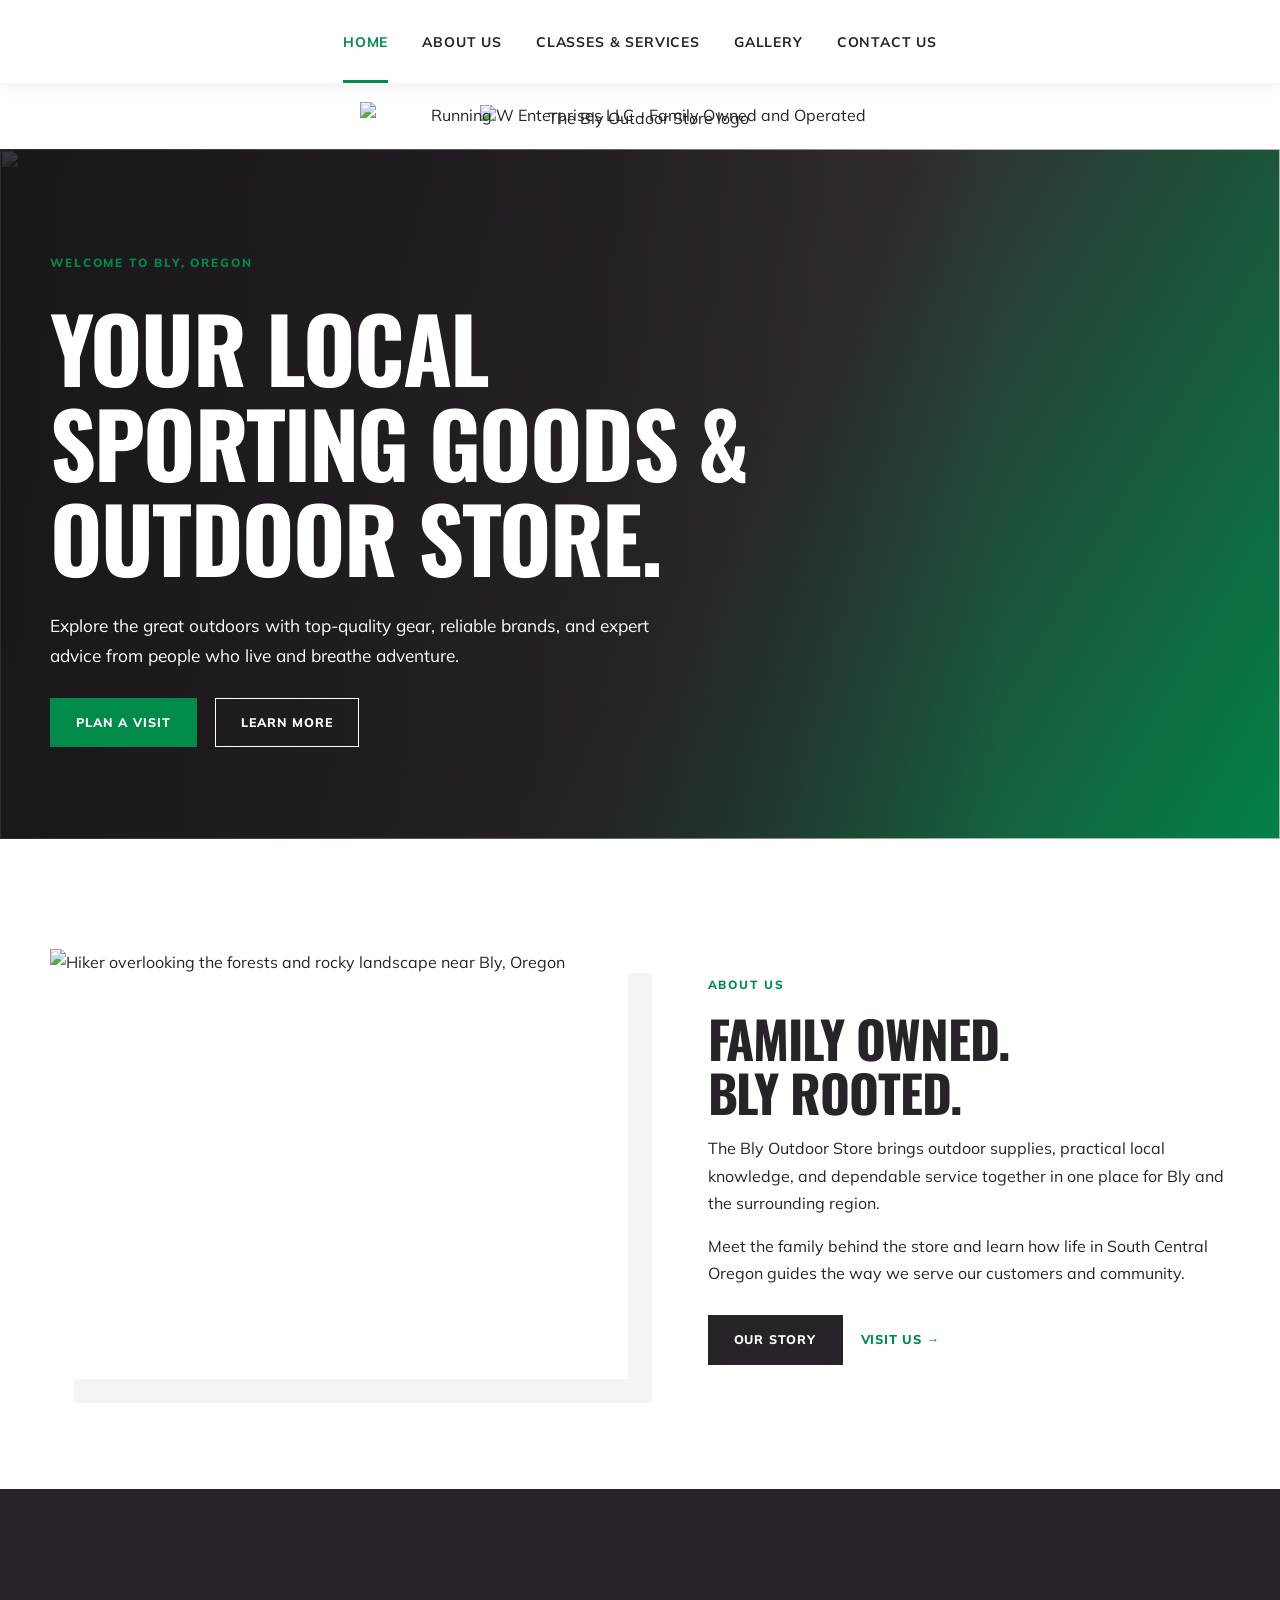
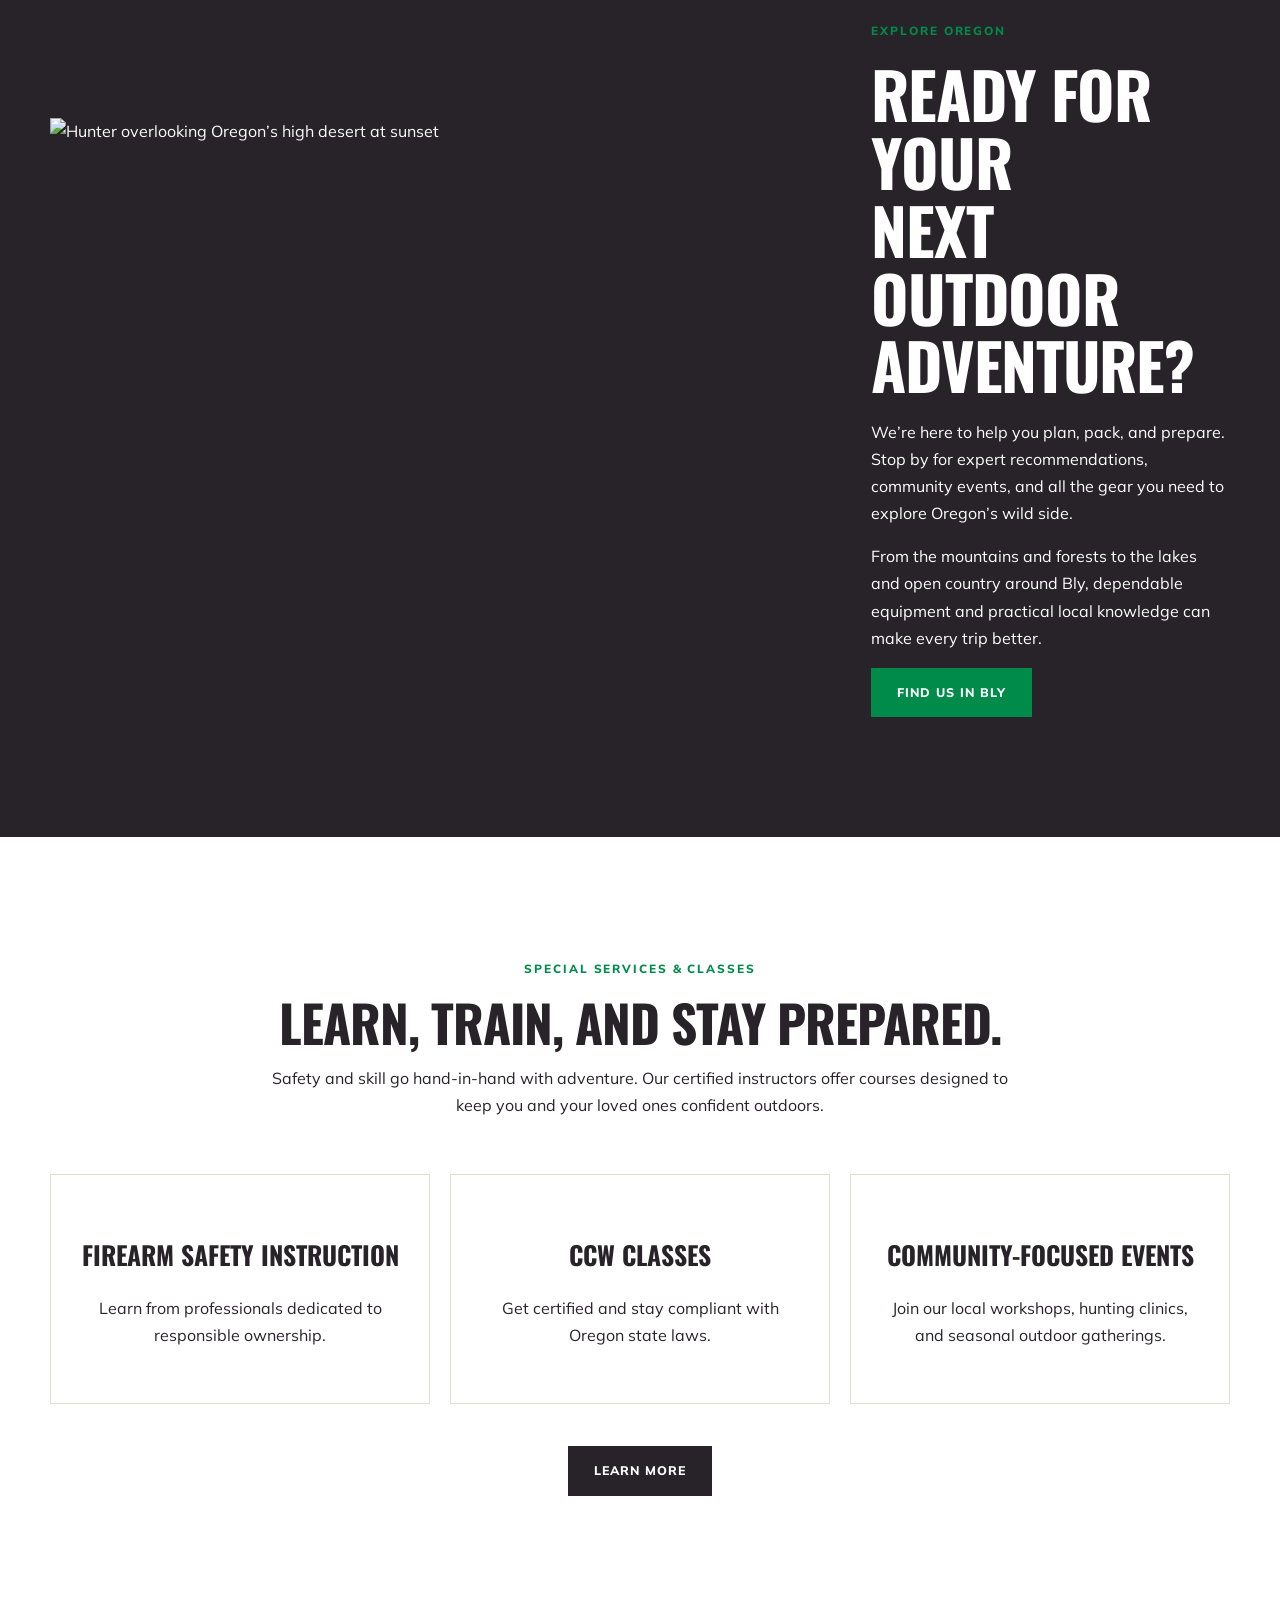
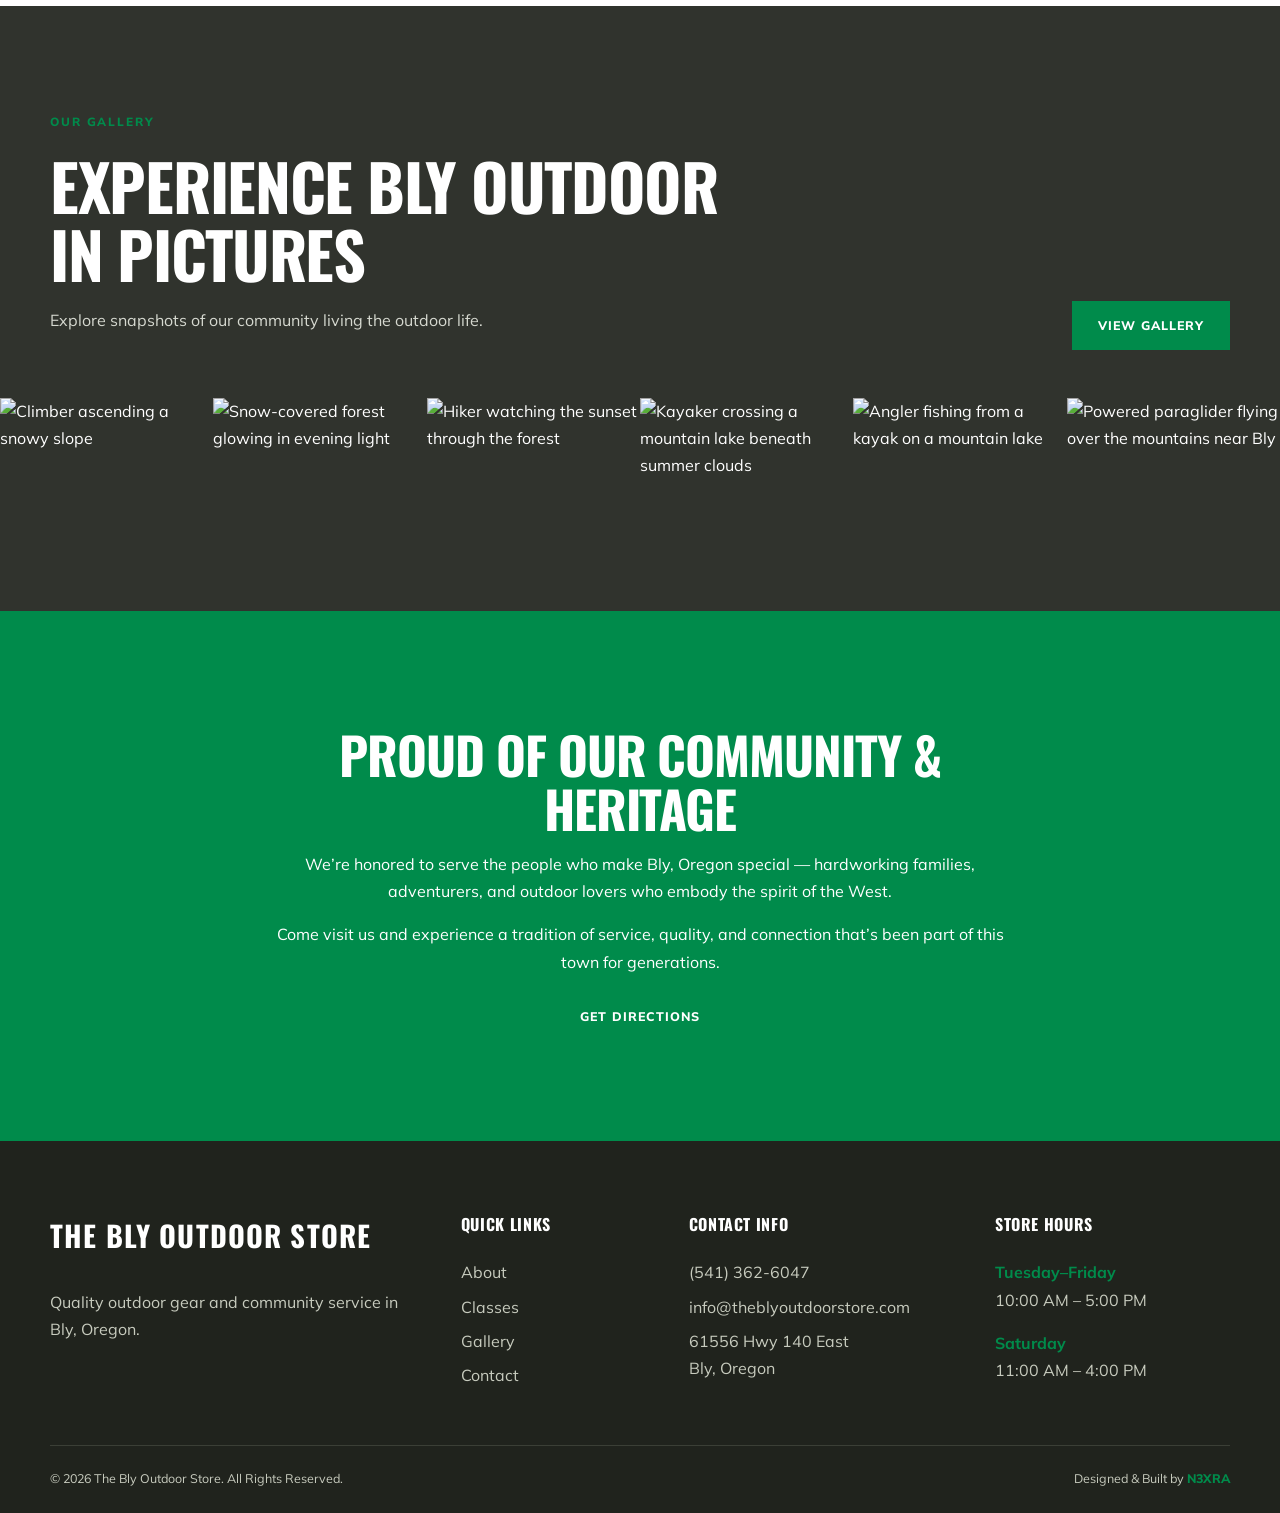
==== index.html @ 3a545cce "Add birthday celebration banner" ====
<!doctype html>
<html lang="en">
<head>
  <meta charset="utf-8">
  <meta name="viewport" content="width=device-width, initial-scale=1">
  <meta name="description" content="The Bly Outdoor Store — sporting goods, outdoor gear, firearm safety classes, and community service in Bly, Oregon.">
  <title>The Bly Outdoor Store</title>
  <meta property="og:type" content="website">
  <meta property="og:site_name" content="The Bly Outdoor Store">
  <meta property="og:title" content="The Bly Outdoor Store">
  <meta property="og:description" content="The Bly Outdoor Store — sporting goods, outdoor gear, firearm safety classes, and community service in Bly, Oregon.">
  <meta property="og:url" content="https://theblyoutdoorstore.com/">
  <meta property="og:image" content="https://vdbjlgmbpykjblprqnak.supabase.co/storage/v1/object/public/website-assets-public/a2f7a988-fc9f-4e54-ad60-889beeb79cd8/b0d5c79c-056c-43cf-9711-d74ce421e495/v1-theblyoutdoorstoresocialimage.png">
  <meta property="og:image:width" content="1200">
  <meta property="og:image:height" content="630">
  <meta property="og:image:alt" content="The Bly Outdoor Store">
  <meta name="twitter:card" content="summary_large_image">
  <meta name="twitter:title" content="The Bly Outdoor Store">
  <meta name="twitter:description" content="The Bly Outdoor Store — sporting goods, outdoor gear, firearm safety classes, and community service in Bly, Oregon.">
  <meta name="twitter:image" content="https://vdbjlgmbpykjblprqnak.supabase.co/storage/v1/object/public/website-assets-public/a2f7a988-fc9f-4e54-ad60-889beeb79cd8/b0d5c79c-056c-43cf-9711-d74ce421e495/v1-theblyoutdoorstoresocialimage.png">
  <link rel="icon" type="image/png" sizes="32x32" href="https://vdbjlgmbpykjblprqnak.supabase.co/storage/v1/object/public/website-assets-public/a2f7a988-fc9f-4e54-ad60-889beeb79cd8/4326b3fc-eca5-4a7d-b20c-19362ac74413/v1-favicon.png">
  <link rel="apple-touch-icon" sizes="180x180" href="https://vdbjlgmbpykjblprqnak.supabase.co/storage/v1/object/public/website-assets-public/a2f7a988-fc9f-4e54-ad60-889beeb79cd8/20838394-698f-4302-9ebe-449138ea1f69/v1-apple-touch-icon.png">
  <link rel="preconnect" href="https://fonts.googleapis.com">
  <link rel="preconnect" href="https://fonts.gstatic.com" crossorigin>
  <link href="https://fonts.googleapis.com/css2?family=Mulish:wght@400;600;700;800&family=Oswald:wght@500;600;700&display=swap" rel="stylesheet">
  <link rel="stylesheet" href="styles.css">
  <link rel="stylesheet" href="birthday.css">
  <link rel="stylesheet" href="no-images.css">
</head>
<body>
  <a class="skip-link" href="#main">Skip to content</a>
  <header class="site-header">
    <div class="wrap header-inner">
      <nav id="main-menu" aria-label="Main navigation">
        <a class="active" href="/">Home</a><a href="/about-us/">About Us</a><a href="/classes-services/">Classes &amp; Services</a><a href="/gallery/">Gallery</a><a href="/contact-us/">Contact Us</a>
      </nav>
      <button class="menu-toggle" aria-expanded="false" aria-controls="main-menu"><span></span><span></span><span></span><span class="sr-only">Menu</span></button>
    </div>
  </header>

  <main id="main">
    <section class="home-logo" aria-label="The Bly Outdoor Store and Running W Enterprises">
      <a href="/" aria-label="The Bly Outdoor Store home">
        <img class="home-logo-store" src="https://vdbjlgmbpykjblprqnak.supabase.co/storage/v1/object/public/website-assets-public/a2f7a988-fc9f-4e54-ad60-889beeb79cd8/9f482d52-7bf9-4a31-a778-bb5d114c48be/v1-theblyoutdoorstorelogo.png" alt="The Bly Outdoor Store logo">
        <img class="home-logo-primary" src="https://vdbjlgmbpykjblprqnak.supabase.co/storage/v1/object/public/website-assets-public/a2f7a988-fc9f-4e54-ad60-889beeb79cd8/25e26fcb-f63e-4699-aaf7-cecc8082d928/v1-runningwenterpriseslogo.png" alt="Running W Enterprises LLC - Family Owned and Operated">
      </a>
    </section>
    <section class="hero photo-carousel" aria-label="Featured photos">
      <div class="carousel-slides" aria-hidden="true">
        <img class="carousel-slide active" src="https://vdbjlgmbpykjblprqnak.supabase.co/storage/v1/object/public/website-assets-public/a2f7a988-fc9f-4e54-ad60-889beeb79cd8/7edf8132-73f3-4ee3-995c-6c35d386b400/v1-outdoorstorephoto1.png" alt="" fetchpriority="high">
      </div>
      <div class="wrap hero-content">
        <p class="eyebrow light">Welcome to Bly, Oregon</p>
        <h1>Your Local<br>Sporting Goods &amp;<br>Outdoor Store.</h1>
        <p class="hero-copy">Explore the great outdoors with top-quality gear, reliable brands, and expert advice from people who live and breathe adventure.</p>
        <div class="actions"><a class="button" href="/contact-us/">Plan a Visit</a><a class="button button-outline" href="/about-us/">Learn More</a></div>
      </div>
    </section>

    <section class="section about">
      <div class="wrap split">
        <div class="about-photo"><img src="https://vdbjlgmbpykjblprqnak.supabase.co/storage/v1/object/public/website-assets-public/a2f7a988-fc9f-4e54-ad60-889beeb79cd8/ad8f665e-9107-4d9f-b517-c6d2ed498072/v1-outdoorstorephoto5.png" alt="Hiker overlooking the forests and rocky landscape near Bly, Oregon" loading="lazy"></div>
        <div>
          <p class="eyebrow">About Us</p>
          <h2>Family Owned.<br>Bly Rooted.</h2>
          <p>The Bly Outdoor Store brings outdoor supplies, practical local knowledge, and dependable service together in one place for Bly and the surrounding region.</p>
          <p>Meet the family behind the store and learn how life in South Central Oregon guides the way we serve our customers and community.</p>
          <div class="actions"><a class="button dark" href="/about-us/">Our Story</a><a class="text-link" href="/contact-us/">Visit Us →</a></div>
        </div>
      </div>
    </section>

    <section class="adventure">
      <div class="wrap adventure-layout">
        <div class="adventure-photo"><img src="https://vdbjlgmbpykjblprqnak.supabase.co/storage/v1/object/public/website-assets-public/a2f7a988-fc9f-4e54-ad60-889beeb79cd8/70384bb0-ab7b-440f-86ab-5b8d0f82757c/v1-outdoorstorephoto10.png" alt="Hunter overlooking Oregon’s high desert at sunset" loading="lazy"></div>
        <div class="adventure-copy"><p class="eyebrow light">Explore Oregon</p><h2>Ready for Your<br>Next Outdoor Adventure?</h2><p>We’re here to help you plan, pack, and prepare. Stop by for expert recommendations, community events, and all the gear you need to explore Oregon’s wild side.</p><p>From the mountains and forests to the lakes and open country around Bly, dependable equipment and practical local knowledge can make every trip better.</p><a class="button" href="https://www.google.com/maps/dir/?api=1&amp;destination=61556+Hwy+140+East%2C+Bly%2C+OR" target="_blank" rel="noopener noreferrer">Find Us in Bly</a></div>
      </div>
    </section>

    <section class="section services">
      <div class="wrap center narrow"><p class="eyebrow">Special Services &amp; Classes</p><h2>Learn, Train, and Stay Prepared.</h2><p>Safety and skill go hand-in-hand with adventure. Our certified instructors offer courses designed to keep you and your loved ones confident outdoors.</p></div>
      <div class="wrap service-grid">
        <article><h3>Firearm Safety Instruction</h3><p>Learn from professionals dedicated to responsible ownership.</p></article>
        <article><h3>CCW Classes</h3><p>Get certified and stay compliant with Oregon state laws.</p></article>
        <article><h3>Community-Focused Events</h3><p>Join our local workshops, hunting clinics, and seasonal outdoor gatherings.</p></article>
      </div>
      <div class="center"><a class="button dark" href="/classes-services/">Learn More</a></div>
    </section>

    <section class="gallery-section">
      <div class="wrap gallery-heading"><div><p class="eyebrow light">Our Gallery</p><h2>Experience Bly Outdoor<br>in Pictures</h2><p>Explore snapshots of our community living the outdoor life.</p></div><a class="button" href="/gallery/">View Gallery</a></div>
      <div class="photo-gallery">
        <img src="https://vdbjlgmbpykjblprqnak.supabase.co/storage/v1/object/public/website-assets-public/a2f7a988-fc9f-4e54-ad60-889beeb79cd8/36aa6394-33ab-4c8f-828e-7d6f2949c2a9/v1-outdoorstorephoto4.png" alt="Climber ascending a snowy slope" loading="lazy">
        <img src="https://vdbjlgmbpykjblprqnak.supabase.co/storage/v1/object/public/website-assets-public/a2f7a988-fc9f-4e54-ad60-889beeb79cd8/4e83fb49-f5c1-4c8d-bf3e-fa5e0e623062/v1-outdoorstorephoto6.png" alt="Snow-covered forest glowing in evening light" loading="lazy">
        <img src="https://vdbjlgmbpykjblprqnak.supabase.co/storage/v1/object/public/website-assets-public/a2f7a988-fc9f-4e54-ad60-889beeb79cd8/1f57d6ba-88d1-4d0c-850f-6be82642e66f/v1-outdoorstorephoto7.png" alt="Hiker watching the sunset through the forest" loading="lazy">
        <img src="https://vdbjlgmbpykjblprqnak.supabase.co/storage/v1/object/public/website-assets-public/a2f7a988-fc9f-4e54-ad60-889beeb79cd8/217650c7-fc7c-44c9-9598-6decd20e5533/v1-outdoorstorephoto9.png" alt="Kayaker crossing a mountain lake beneath summer clouds" loading="lazy">
        <img src="https://vdbjlgmbpykjblprqnak.supabase.co/storage/v1/object/public/website-assets-public/a2f7a988-fc9f-4e54-ad60-889beeb79cd8/796eba72-0bbb-4dce-b833-1adf48917cdc/v1-outdoorstorephoto8.png" alt="Angler fishing from a kayak on a mountain lake" loading="lazy">
        <img src="https://vdbjlgmbpykjblprqnak.supabase.co/storage/v1/object/public/website-assets-public/a2f7a988-fc9f-4e54-ad60-889beeb79cd8/c6f4a5e3-7e76-48d2-9bd6-3cf40784450f/v1-outdoorstorephoto2.png" alt="Powered paraglider flying over the mountains near Bly" loading="lazy">
      </div>
    </section>

    <section class="heritage"><div class="wrap center narrow"><h2>Proud of Our Community &amp; Heritage</h2><p>We’re honored to serve the people who make Bly, Oregon special — hardworking families, adventurers, and outdoor lovers who embody the spirit of the West.</p><p>Come visit us and experience a tradition of service, quality, and connection that’s been part of this town for generations.</p><a class="button" href="https://www.google.com/maps/dir/?api=1&amp;destination=61556+Hwy+140+East%2C+Bly%2C+OR" target="_blank" rel="noopener noreferrer">Get Directions</a></div></section>
  </main>

  <footer>
    <div class="wrap footer-grid">
      <div><h3>The Bly Outdoor Store</h3><p>Quality outdoor gear and community service in Bly, Oregon.</p></div>
      <div><h4>Quick Links</h4><a href="/about-us/">About</a><a href="/classes-services/">Classes</a><a href="/gallery/">Gallery</a><a href="/contact-us/">Contact</a></div>
      <div><h4>Contact Info</h4><a href="tel:+15413626047">(541) 362-6047</a><a href="mailto:info@theblyoutdoorstore.com">info@theblyoutdoorstore.com</a><a href="https://www.google.com/maps/dir/?api=1&amp;destination=61556+Hwy+140+East%2C+Bly%2C+OR" target="_blank" rel="noopener noreferrer">61556 Hwy 140 East<br>Bly, Oregon</a></div>
      <div><h4>Store Hours</h4><p><strong>Tuesday–Friday</strong><br>10:00 AM – 5:00 PM</p><p><strong>Saturday</strong><br>11:00 AM – 4:00 PM</p></div>
    </div>
    <div class="wrap copyright">
      <span>© 2026 The Bly Outdoor Store. All Rights Reserved.</span>
      <span>Designed &amp; Built by <a href="https://n3xra.com/" target="_blank" rel="noopener noreferrer">N3XRA</a></span>
    </div>
  </footer>
  <script src="script.js"></script>
</body>
</html>
---- styles.css ----
:root{--green:#536a2c;--green-dark:#293719;--lime:#c6da63;--cream:#f4f0e7;--ink:#24271f;--muted:#6b6f65;--white:#fff;--max:1180px}*{box-sizing:border-box}html{scroll-behavior:smooth}body{margin:0;color:var(--ink);font-family:Mulish,Arial,sans-serif;line-height:1.7;background:#fff}img{display:block;max-width:100%}a{color:inherit;text-decoration:none}.wrap{width:min(calc(100% - 40px),var(--max));margin-inline:auto}.skip-link{position:fixed;left:16px;top:-80px;background:#fff;padding:10px 16px;z-index:100}.skip-link:focus{top:16px}.topbar{background:var(--green-dark);color:#fff;font-size:.78rem}.topbar-inner{height:38px;display:flex;align-items:center;justify-content:space-between;letter-spacing:.04em}.topbar-inner div{display:flex;gap:24px}.site-header{position:sticky;top:0;z-index:20;background:rgba(255,255,255,.97);box-shadow:0 2px 16px rgba(0,0,0,.08)}.header-inner{min-height:82px;display:flex;align-items:center;justify-content:space-between}.brand{display:flex;align-items:center;gap:12px;font-family:Oswald,sans-serif;font-weight:700;text-transform:uppercase;letter-spacing:.03em}.brand img{width:82px;height:54px;object-fit:contain}.brand span{display:none}nav{display:flex;gap:34px;align-items:center;font-weight:700;font-size:.87rem;text-transform:uppercase;letter-spacing:.06em}nav a{padding:30px 0 26px;border-bottom:3px solid transparent}nav a:hover,nav a.active{color:var(--green);border-color:var(--lime)}.menu-toggle{display:none;background:none;border:0;padding:12px}.menu-toggle span:not(.sr-only){display:block;width:26px;height:2px;background:#222;margin:5px}.sr-only{position:absolute;width:1px;height:1px;padding:0;margin:-1px;overflow:hidden;clip:rect(0,0,0,0);white-space:nowrap;border:0}.hero{min-height:690px;display:flex;align-items:center;color:#fff;background:linear-gradient(90deg,rgba(21,30,15,.86) 0%,rgba(21,30,15,.55) 45%,rgba(21,30,15,.08) 75%),url('https://web.archive.org/web/20260420105704im_/https://blyoutdoorstore.com/wp-content/uploads/2025/09/banner1.jpg') center/cover no-repeat}.hero-content{padding-block:90px}.hero h1,.section h2,.adventure h2,.gallery-section h2,.heritage h2{font-family:Oswald,sans-serif;text-transform:uppercase;line-height:1.06;margin:.3em 0;letter-spacing:-.02em}.hero h1{font-size:clamp(3rem,7vw,6.5rem);max-width:850px}.hero-copy{max-width:600px;font-size:1.08rem}.eyebrow{text-transform:uppercase;font-weight:800;letter-spacing:.16em;font-size:.74rem;color:var(--green)}.eyebrow span{font-family:Oswald;font-size:1.2rem;margin-right:12px}.eyebrow.light{color:var(--lime)}.actions{display:flex;align-items:center;gap:18px;flex-wrap:wrap;margin-top:28px}.button{display:inline-block;background:var(--lime);color:#1b2112;padding:13px 25px;font-weight:800;text-transform:uppercase;letter-spacing:.08em;font-size:.78rem;border:1px solid var(--lime);transition:.2s}.button:hover{transform:translateY(-2px);background:#d9ea82}.button-outline{background:transparent;color:#fff;border-color:#fff}.button.dark{background:var(--green-dark);border-color:var(--green-dark);color:#fff}.text-link{font-weight:800;color:var(--green);text-transform:uppercase;font-size:.8rem;letter-spacing:.06em}.section{padding:110px 0}.split{display:grid;grid-template-columns:1.05fr .95fr;gap:80px;align-items:center}.photo-stack img{width:100%;min-height:380px;object-fit:cover;box-shadow:24px 24px 0 var(--cream)}.section h2,.services h2{font-size:clamp(2.2rem,4vw,4rem)}.mission-grid{display:grid;grid-template-columns:1.2fr .8fr;gap:28px;margin-top:80px}.mission-grid blockquote,.gear-card{margin:0;padding:42px;background:var(--cream);font-family:Oswald,sans-serif;font-size:1.55rem;line-height:1.45}.gear-card{background:var(--green-dark);color:#fff;font-family:Mulish;font-size:1rem}.gear-card h3,.service-grid h3{font-family:Oswald;text-transform:uppercase;font-size:1.6rem;line-height:1.2}.gear-card .text-link{color:var(--lime)}.adventure{padding:120px 0;color:#fff;background:linear-gradient(90deg,rgba(27,38,18,.9),rgba(27,38,18,.34)),url('https://web.archive.org/web/20260420105704im_/https://blyoutdoorstore.com/wp-content/uploads/2025/09/sec5.png') center/cover no-repeat}.adventure-copy{max-width:650px}.adventure h2,.gallery-section h2,.heritage h2{font-size:clamp(2.5rem,5vw,4.8rem)}.center{text-align:center}.narrow{max-width:760px}.service-grid{display:grid;grid-template-columns:repeat(3,1fr);gap:20px;margin-block:55px 42px}.service-grid article{padding:38px 30px;border:1px solid #dadfd0;background:#fff;text-align:center;transition:.2s}.service-grid article:hover{transform:translateY(-5px);box-shadow:0 18px 45px rgba(35,50,21,.12)}.service-grid article>span{font-family:Oswald;color:var(--green);font-size:2rem}.gallery-section{background:#30332d;color:#fff;padding-top:95px}.gallery-heading{display:flex;align-items:end;justify-content:space-between;gap:30px;padding-bottom:48px}.gallery-heading p{color:#d6d9d0}.gallery-grid{display:grid;grid-template-columns:repeat(6,1fr)}.gallery-grid img{width:100%;aspect-ratio:1/1;object-fit:cover}.heritage{padding:100px 0;background:linear-gradient(rgba(45,63,28,.88),rgba(45,63,28,.88)),url('https://web.archive.org/web/20260420105704im_/https://blyoutdoorstore.com/wp-content/uploads/2025/09/prefootet.png') center/cover;color:#fff}.heritage h2{font-size:clamp(2.3rem,4vw,4rem)}footer{background:#20231d;color:#c7cbbe;padding:70px 0 24px}.footer-grid{display:grid;grid-template-columns:1.4fr .7fr 1fr .9fr;gap:45px}.footer-grid h3,.footer-grid h4{color:#fff;font-family:Oswald;text-transform:uppercase;letter-spacing:.04em}.footer-grid h3{font-size:1.8rem;margin-top:0}.footer-grid h4{margin-top:0}.footer-grid a{display:block;margin:7px 0}.footer-grid a:hover{color:var(--lime)}.footer-grid strong{color:var(--lime)}.copyright{border-top:1px solid #3b3f36;margin-top:45px;padding-top:22px;font-size:.78rem}@media(max-width:850px){.topbar-inner>span{display:none}.topbar-inner{justify-content:center}.header-inner{min-height:72px}.menu-toggle{display:block}nav{display:none;position:absolute;left:0;right:0;top:72px;background:#fff;flex-direction:column;align-items:stretch;padding:15px 30px;box-shadow:0 15px 25px rgba(0,0,0,.1);gap:0}nav.open{display:flex}nav a{padding:14px;border-bottom:1px solid #eee}.hero{min-height:600px}.split,.mission-grid{grid-template-columns:1fr;gap:45px}.service-grid{grid-template-columns:1fr}.gallery-grid{grid-template-columns:repeat(3,1fr)}.footer-grid{grid-template-columns:1fr 1fr}.section{padding:80px 0}}@media(max-width:520px){.wrap{width:min(calc(100% - 28px),var(--max))}.topbar-inner div{gap:8px;font-size:.67rem}.hero h1{font-size:3rem}.gallery-heading{align-items:start;flex-direction:column}.gallery-grid{grid-template-columns:repeat(2,1fr)}.footer-grid{grid-template-columns:1fr}.section{padding:65px 0}.mission-grid blockquote,.gear-card{padding:28px}.brand span{display:none}}
---- birthday.css ----
.birthday-announcement {
  position: relative;
  z-index: 30;
  isolation: isolate;
  overflow: hidden;
  padding: 18px 20px 20px;
  color: #fff;
  background:
    radial-gradient(circle at 15% 50%, rgba(255, 220, 92, .28), transparent 26%),
    radial-gradient(circle at 85% 40%, rgba(255, 220, 92, .22), transparent 24%),
    linear-gradient(115deg, #006f3d, #008b4b 48%, #006f3d);
  border-bottom: 5px solid #daa637;
  box-shadow: 0 8px 24px rgba(40, 35, 41, .2);
  text-align: center;
}

.birthday-announcement::after {
  position: absolute;
  inset: 0;
  z-index: 0;
  content: "";
  background: linear-gradient(105deg, transparent 30%, rgba(255, 225, 117, .3) 48%, rgba(255, 255, 255, .32) 50%, transparent 68%);
  transform: translateX(-120%);
  pointer-events: none;
}

.birthday-announcement.is-celebrating {
  animation: birthday-banner-glow 1.55s ease-out both;
}

.birthday-announcement.is-celebrating::after {
  animation: birthday-banner-sweep 1.25s ease-out both;
}

.birthday-announcement p {
  position: relative;
  z-index: 1;
  display: grid;
  gap: 1px;
  margin: 0;
  line-height: 1.2;
}

.birthday-announcement strong {
  font-family: Oswald, sans-serif;
  font-size: clamp(2.1rem, 5vw, 4.35rem);
  font-weight: 700;
  line-height: 1;
  letter-spacing: .015em;
  text-transform: uppercase;
  text-shadow: 0 3px 0 rgba(0, 0, 0, .18);
}

.birthday-kicker,
.birthday-wish {
  font-weight: 800;
  letter-spacing: .13em;
  text-transform: uppercase;
}

.birthday-kicker {
  color: #ffe175;
  font-size: .72rem;
}

.birthday-wish {
  margin-top: 7px;
  font-size: .68rem;
}

.birthday-confetti-screen {
  position: fixed;
  inset: 0;
  z-index: 8999;
  overflow: hidden;
  pointer-events: none;
}

.birthday-confetti-screen i {
  position: absolute;
  top: var(--confetti-top);
  left: var(--confetti-left);
  width: var(--confetti-size);
  height: calc(var(--confetti-size) * .55);
  background: var(--confetti-color);
  border-radius: 1px;
  opacity: 0;
  animation: confetti-fall var(--confetti-duration) var(--confetti-delay) cubic-bezier(.18, .65, .35, 1) forwards;
}

@media (max-width: 520px) {
  .birthday-announcement {
    padding: 15px 14px 17px;
  }

  .birthday-announcement strong {
    font-size: clamp(2rem, 10vw, 3rem);
  }

  .birthday-kicker,
  .birthday-wish {
    letter-spacing: .08em;
  }
}

@media (prefers-reduced-motion: no-preference) {
  .birthday-announcement strong {
    animation: birthday-entrance .65s cubic-bezier(.2, .8, .2, 1) both;
  }
}

@keyframes birthday-entrance {
  0% {
    opacity: 0;
    color: #ffe175;
    transform: scale(.92) translateY(8px);
    text-shadow: 0 0 22px rgba(255, 225, 117, .85);
  }

  58% {
    opacity: 1;
    color: #fff1a8;
    text-shadow: 0 0 16px rgba(255, 225, 117, .65);
  }

  100% {
    opacity: 1;
    color: #fff;
    transform: scale(1) translateY(0);
    text-shadow: 0 3px 0 rgba(0, 0, 0, .18);
  }
}

@keyframes confetti-fall {
  0% {
    opacity: 0;
    transform: translate3d(0, 0, 0) scale(.25) rotate(0);
  }

  5% {
    opacity: 1;
  }

  18% {
    opacity: 1;
    transform: translate3d(var(--confetti-burst-x), var(--confetti-burst-y), 0) scale(1) rotate(160deg);
  }

  82% {
    opacity: 1;
  }

  100% {
    opacity: 0;
    transform: translate3d(var(--confetti-drift), 110vh, 0) scale(.85) rotate(var(--confetti-spin));
  }
}

@keyframes birthday-banner-sweep {
  from { transform: translateX(-120%); }
  to { transform: translateX(120%); }
}

@keyframes birthday-banner-glow {
  0%, 100% { box-shadow: 0 8px 24px rgba(40, 35, 41, .2); }
  35% { box-shadow: 0 10px 42px rgba(218, 166, 55, .75); }
}
---- no-images.css ----
:root {
  --green: #008b4b;
  --green-dark: #282329;
  --lime: #008b4b;
  --cream: #f4f4f2;
  --ink: #282329;
  --muted: #6d696d;
  --white: #ffffff;
}

.site-header {
  background: #ffffff;
}

.brand-intro {
  position: fixed;
  inset: 0;
  z-index: 9000;
  display: grid;
  place-items: center;
  overflow: hidden;
  padding: 28px;
  background: #ffffff;
  transition: background-color 1.8s cubic-bezier(.65, 0, .35, 1);
}

.brand-intro.is-settling {
  pointer-events: none;
  background: rgba(255, 255, 255, 0);
}

.brand-intro.is-settling::before {
  opacity: 0;
}

.brand-intro.is-settling::after {
  animation: none;
  opacity: 0;
  transition: opacity 1.6s ease;
}

.brand-intro::before {
  position: absolute;
  left: 50%;
  top: 50%;
  width: min(72vw, 840px);
  aspect-ratio: 1;
  content: "";
  background: radial-gradient(circle, rgba(0, 139, 75, .1), rgba(218, 166, 55, .06) 42%, transparent 70%);
  border-radius: 50%;
  filter: blur(20px);
  transform: translate(-50%, -50%);
}

.brand-intro::after {
  position: absolute;
  z-index: 1;
  width: min(1180px, 96vw);
  height: min(460px, 52vw);
  content: "";
  background: radial-gradient(ellipse, rgba(0, 139, 75, .08), rgba(218, 166, 55, .04) 42%, transparent 72%);
  filter: blur(12px);
  opacity: 0;
  animation: logo-light-reveal 1.05s .06s ease-out forwards;
}

.brand-intro .intro-flare {
  position: absolute;
  z-index: 1;
  width: min(1120px, 94vw);
  aspect-ratio: 2.45 / 1;
  border-radius: 50%;
  background:
    conic-gradient(
      from 12deg,
      transparent 0 7%,
      rgba(218, 166, 55, .16) 10%,
      rgba(218, 166, 55, .9) 13%,
      transparent 17% 31%,
      rgba(0, 139, 75, .72) 36%,
      transparent 41% 58%,
      rgba(218, 166, 55, .68) 63%,
      transparent 69% 81%,
      rgba(0, 139, 75, .82) 86%,
      transparent 92%
    );
  filter: blur(11px) drop-shadow(0 0 16px rgba(218, 166, 55, .22)) drop-shadow(0 0 18px rgba(0, 139, 75, .18));
  opacity: 0;
  transform: scale(.6) rotate(-8deg);
  -webkit-mask: radial-gradient(ellipse, transparent 0 49%, rgba(0, 0, 0, .88) 57%, #000 62%, transparent 75%);
  mask: radial-gradient(ellipse, transparent 0 49%, rgba(0, 0, 0, .88) 57%, #000 62%, transparent 75%);
  animation: intro-flare-reveal 1.2s .05s cubic-bezier(.16, 1, .3, 1) forwards;
}

.brand-intro .intro-mark {
  position: relative;
  z-index: 2;
  width: min(1040px, 86vw);
  height: auto;
  opacity: 0;
  filter: blur(12px) drop-shadow(0 12px 24px rgba(40, 35, 41, .14));
  transform: scale(.9) translateY(18px);
  animation: brand-logo-reveal 1.05s .12s cubic-bezier(.16, 1, .3, 1) forwards;
}

body.intro-running {
  overflow: hidden;
}

body.intro-running > .site-header,
body.intro-running > main,
body.intro-running > footer {
  opacity: 0;
}

body.site-entered > .site-header {
  animation: site-piece-reveal .65s both;
}

body.site-entered > main {
  animation: site-piece-reveal .8s .08s both;
}

body.site-entered > footer {
  animation: site-piece-reveal .8s .16s both;
}

@keyframes brand-logo-reveal {
  0% {
    opacity: 0;
    filter: blur(12px) drop-shadow(0 12px 24px rgba(40, 35, 41, .14));
    transform: scale(.9) translateY(18px);
  }
  62%, 100% {
    opacity: 1;
    filter: blur(0) drop-shadow(0 8px 18px rgba(40, 35, 41, .12));
    transform: scale(1) translateY(0);
  }
}

@keyframes intro-flare-reveal {
  0% { opacity: 0; transform: scale(.55) rotate(-8deg); }
  55% { opacity: .9; }
  100% { opacity: .72; transform: scale(1) rotate(18deg); }
}

@keyframes logo-light-reveal {
  from { opacity: 0; transform: scale(.86); }
  to { opacity: 1; transform: scale(1); }
}

@keyframes site-piece-reveal {
  from {
    opacity: 0;
    transform: translateY(18px);
  }
  to {
    opacity: 1;
    transform: translateY(0);
  }
}

body.site-entered.logo-landed > main {
  opacity: 1;
  transform: none;
  animation: none;
}

.button {
  color: #ffffff;
}

.button:hover {
  color: #ffffff;
  background: #00a65a;
  border-color: #00a65a;
}

.home-logo {
  padding: 22px 20px 20px;
  background: #ffffff;
  text-align: center;
}

.home-logo a {
  display: flex;
  flex-direction: column;
  align-items: center;
  gap: 0;
  width: min(620px, 78vw);
  margin: 0 auto;
}

.home-logo img {
  display: block;
  height: auto;
  object-fit: contain;
  object-position: center;
}

.home-logo-primary {
  width: min(100%, 560px);
  max-height: 92px;
}

.home-logo-store {
  width: min(320px, 52vw);
  margin-bottom: -30px;
}

.header-inner {
  min-height: 0;
  flex-direction: column;
  justify-content: center;
}

.header-inner nav {
  order: 1;
  justify-content: center;
  width: 100%;
}

.header-inner .menu-toggle {
  order: 1;
}

.photo-carousel {
  position: relative;
  isolation: isolate;
  overflow: hidden;
  background: var(--green-dark);
}

.photo-carousel::after {
  position: absolute;
  inset: 0;
  z-index: -1;
  content: "";
  background: linear-gradient(90deg, rgba(24, 21, 25, .86) 0%, rgba(24, 21, 25, .53) 48%, rgba(24, 21, 25, .08) 78%);
}

.carousel-slides,
.carousel-slide {
  position: absolute;
  inset: 0;
  width: 100%;
  height: 100%;
}

.carousel-slides {
  z-index: -2;
}

.carousel-slide {
  object-fit: cover;
  opacity: 0;
  transform: scale(1.025);
  transition: opacity .8s ease, transform 6s ease;
}

.carousel-slide.active {
  opacity: 1;
  transform: scale(1);
}

.hero-content {
  position: relative;
  z-index: 1;
}

.carousel-status {
  position: absolute;
  bottom: 28px;
  left: 50%;
  display: flex;
  gap: 9px;
  transform: translateX(-50%);
}

.carousel-status button {
  width: 9px;
  height: 9px;
  padding: 0;
  background: transparent;
  border: 1px solid #ffffff;
  border-radius: 50%;
  cursor: pointer;
}

.carousel-status button.active {
  background: #ffffff;
}

.hero {
  background: linear-gradient(120deg, #282329 0%, #343034 55%, #008b4b 100%);
}

.about-photo {
  box-shadow: 24px 24px 0 var(--cream);
}

.about-photo img {
  width: 100%;
  min-height: 430px;
  max-height: 560px;
  object-fit: cover;
  object-position: center;
}

.adventure {
  background: var(--green-dark);
}

.adventure-layout {
  display: grid;
  grid-template-columns: minmax(0, 1.35fr) minmax(320px, .65fr);
  gap: clamp(38px, 6vw, 82px);
  align-items: center;
}

.adventure-photo img {
  width: 100%;
  min-height: 490px;
  max-height: 680px;
  object-fit: cover;
}

.adventure-copy {
  max-width: 520px;
}

.photo-gallery {
  display: grid;
  grid-template-columns: repeat(6, 1fr);
}

.photo-gallery img {
  width: 100%;
  aspect-ratio: 1 / 1;
  object-fit: cover;
}

.photo-gallery img:nth-child(1),
.photo-gallery img:nth-child(3) {
  object-position: center 62%;
}

.photo-gallery img:nth-child(2) {
  object-position: left bottom;
}

.photo-gallery img:nth-child(5) {
  object-position: 35% center;
}

.photo-gallery img:nth-child(6) {
  object-position: 70% center;
}

.heritage {
  background: var(--green);
}

.copyright {
  display: flex;
  justify-content: space-between;
  gap: 18px;
  flex-wrap: wrap;
}

.copyright a {
  color: var(--green);
  font-weight: 800;
}

.copyright a:hover {
  color: #00a65a;
}

@media (max-width: 520px) {
  .home-logo {
    padding: 18px 14px 16px;
  }

  .photo-gallery {
    grid-template-columns: repeat(2, 1fr);
  }
}

@media (max-width: 850px) {
  .header-inner {
    position: relative;
    padding-top: 52px;
  }

  .header-inner .menu-toggle {
    position: absolute;
    top: 5px;
    right: 0;
  }

  .header-inner nav {
    top: 48px;
  }

  .home-logo img {
    max-height: 76px;
  }

  .home-logo-store {
    width: min(260px, 68vw);
    max-height: none;
    margin-bottom: -22px;
  }

  .photo-gallery {
    grid-template-columns: repeat(3, 1fr);
  }

  .adventure-layout {
    grid-template-columns: 1fr;
  }

  .adventure-photo img {
    min-height: 360px;
  }

  .adventure-copy {
    max-width: none;
  }
}

@media (prefers-reduced-motion: reduce) {
  .carousel-slide {
    transition: none;
    transform: none;
  }

  .brand-intro {
    display: none;
  }

  body.site-entered > .site-header,
  body.site-entered > main,
  body.site-entered > footer {
    animation: none;
  }
}

@media (max-width: 520px) {
  footer {
    padding: 44px 0 18px;
    text-align: center;
  }

  .footer-grid {
    gap: 22px;
  }

  .footer-grid h3,
  .footer-grid h4 {
    margin: 0 0 7px;
  }

  .footer-grid p {
    margin: 5px 0;
  }

  .footer-grid a {
    margin: 3px 0;
  }

  .copyright {
    justify-content: center;
    gap: 4px;
    margin-top: 28px;
    padding-top: 16px;
    line-height: 1.55;
  }

  .copyright span {
    width: 100%;
  }

  .services {
    padding: 48px 0;
  }

  .services .eyebrow {
    margin-bottom: 7px;
    font-size: .67rem;
    letter-spacing: .1em;
  }

  .services .eyebrow span {
    margin-right: 7px;
    font-size: 1rem;
  }

  .services h2 {
    margin: 8px 0 12px;
    font-size: 2.15rem;
  }

  .services .narrow > p:last-child {
    margin-bottom: 0;
    line-height: 1.55;
  }

  .services .service-grid {
    gap: 10px;
    margin: 26px auto 24px;
  }

  .services .service-grid article {
    padding: 22px 20px;
  }

  .services .service-grid article > span {
    font-size: 1.35rem;
  }

  .services .service-grid h3 {
    margin: 5px 0 7px;
    font-size: 1.35rem;
  }

  .services .service-grid p {
    margin: 0;
    line-height: 1.5;
  }
}
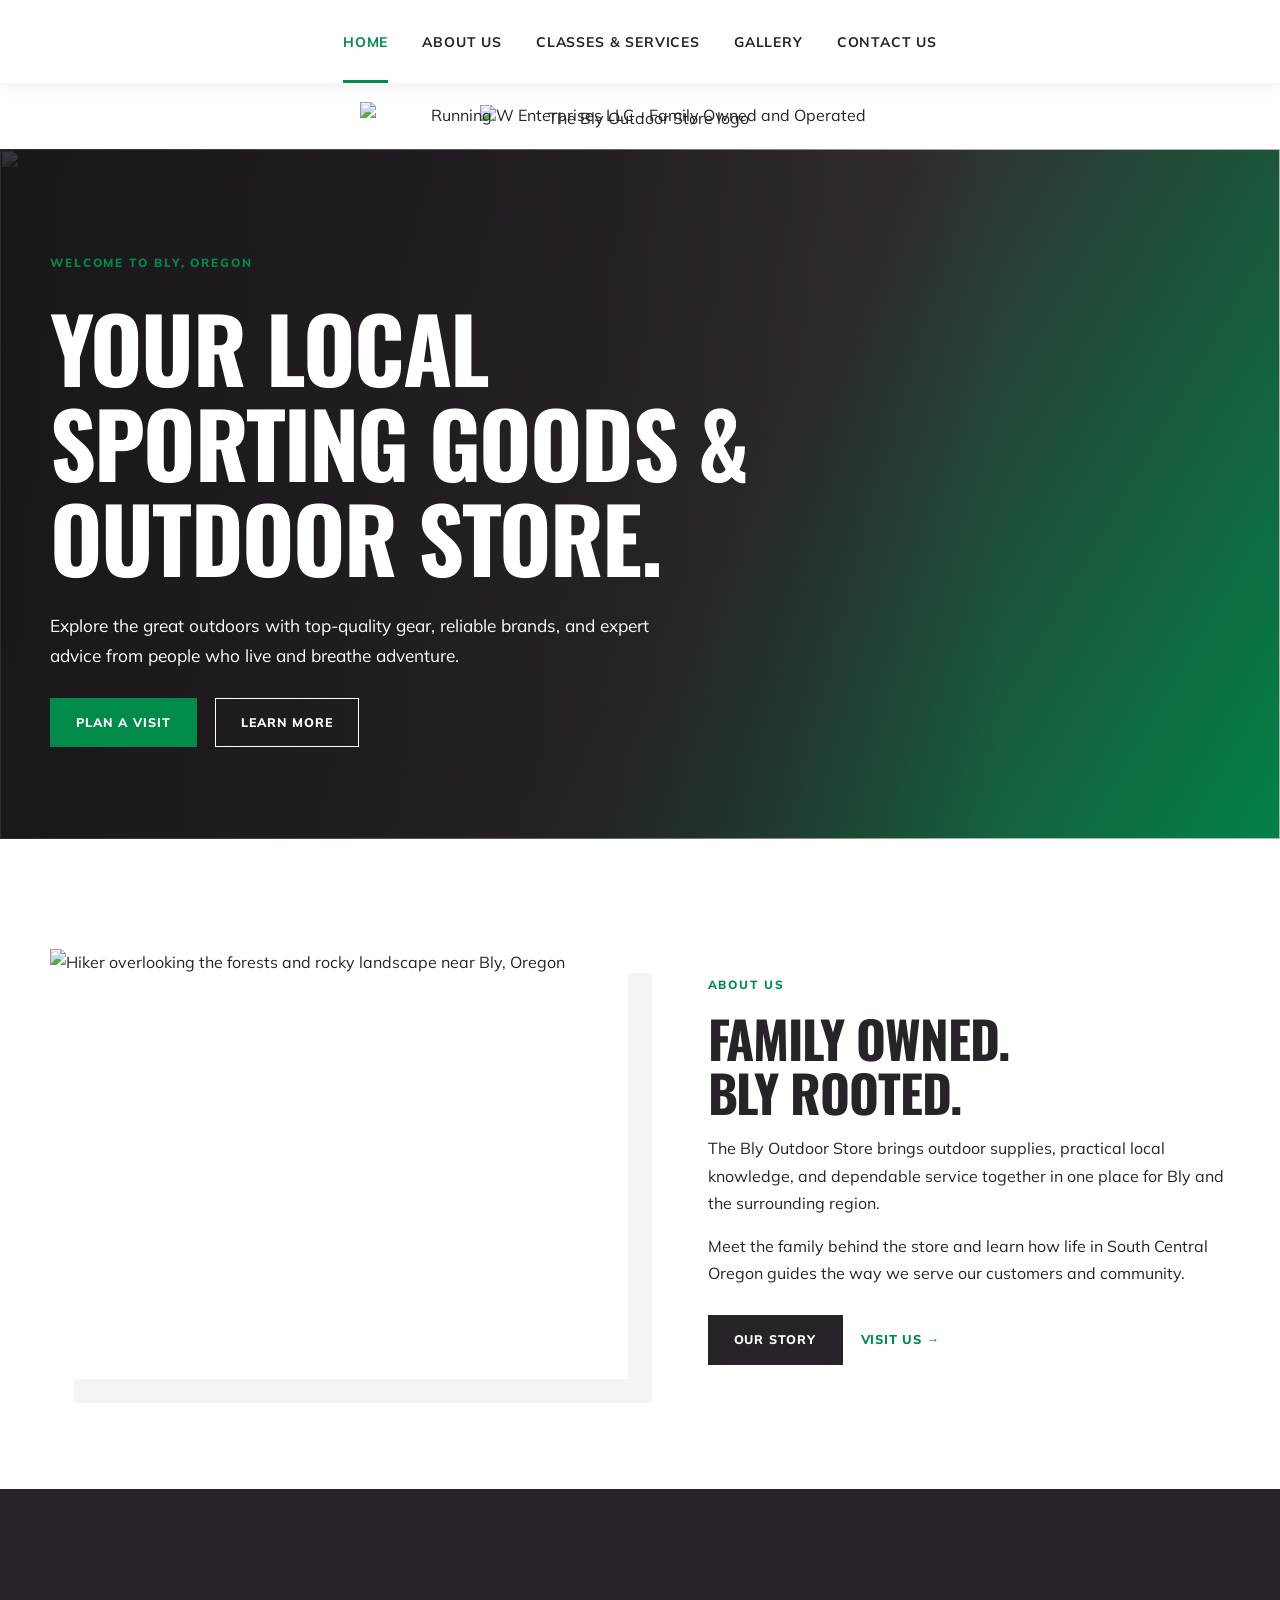
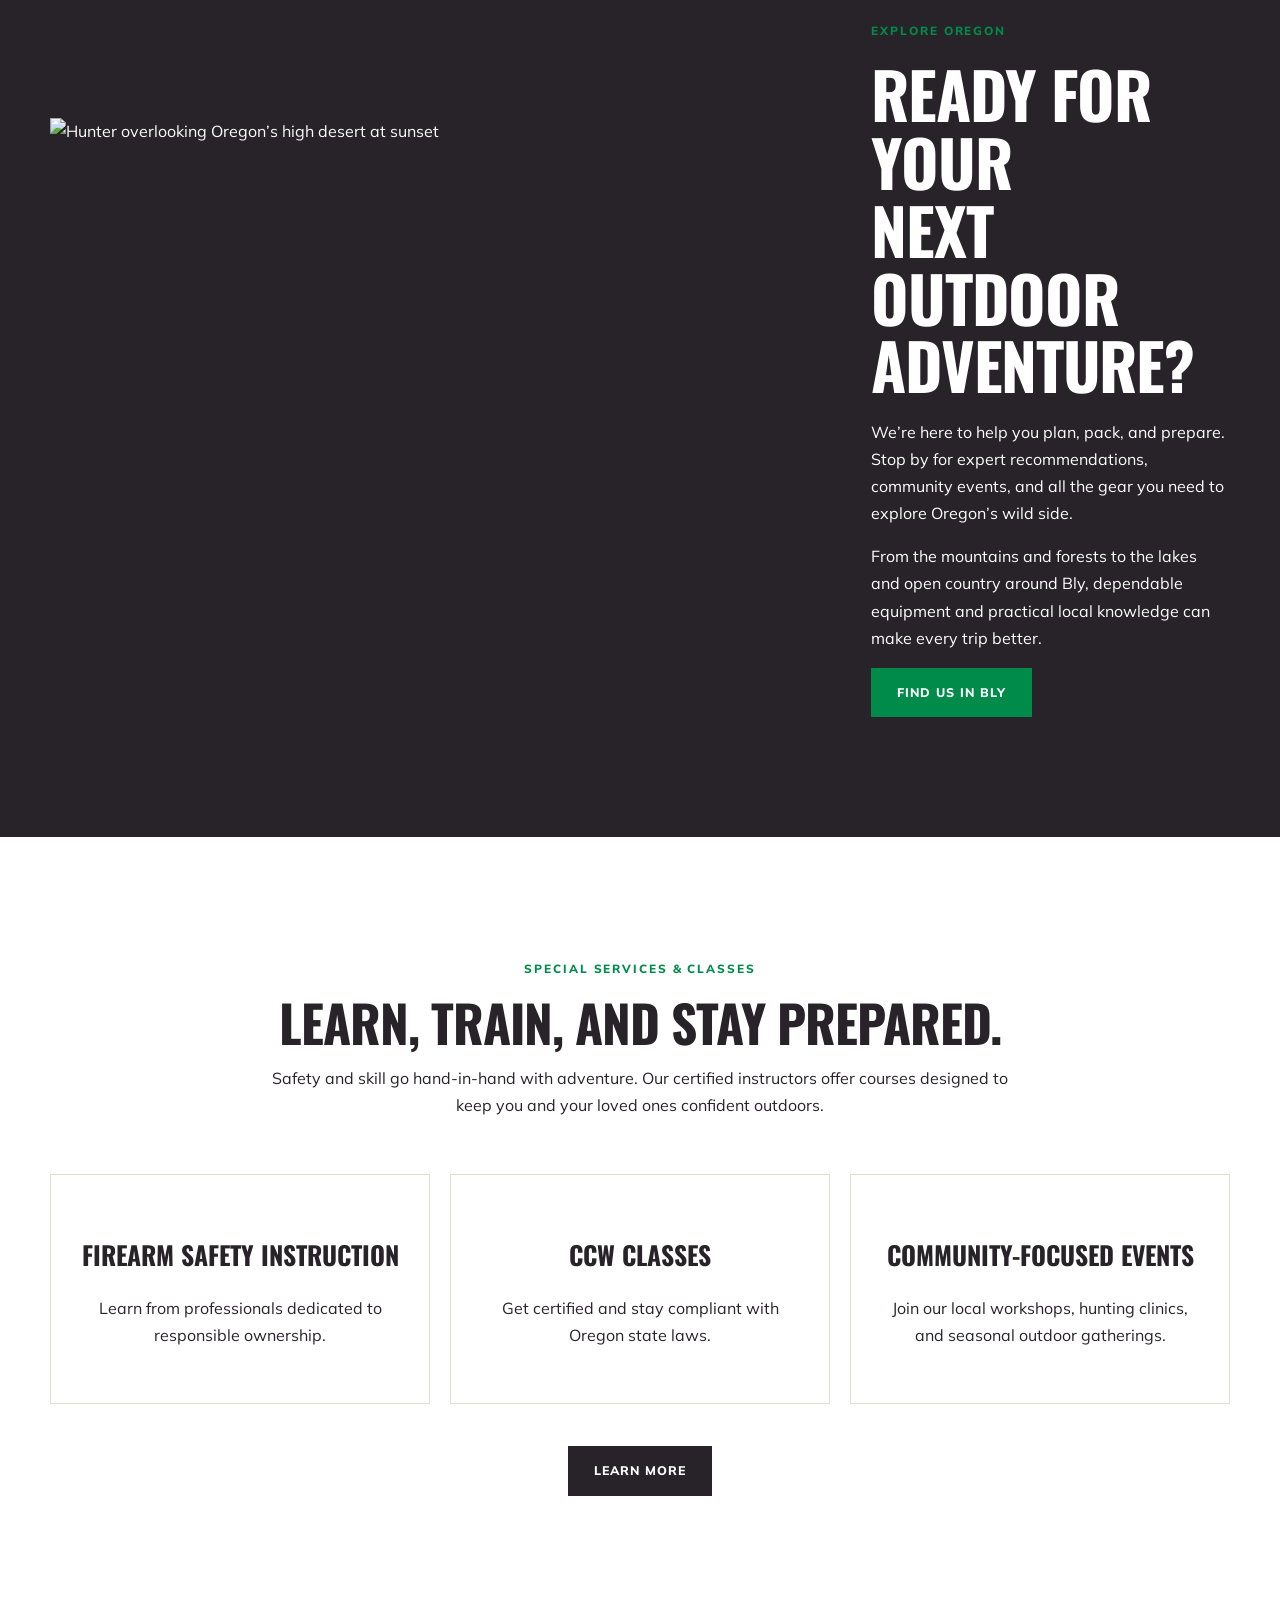
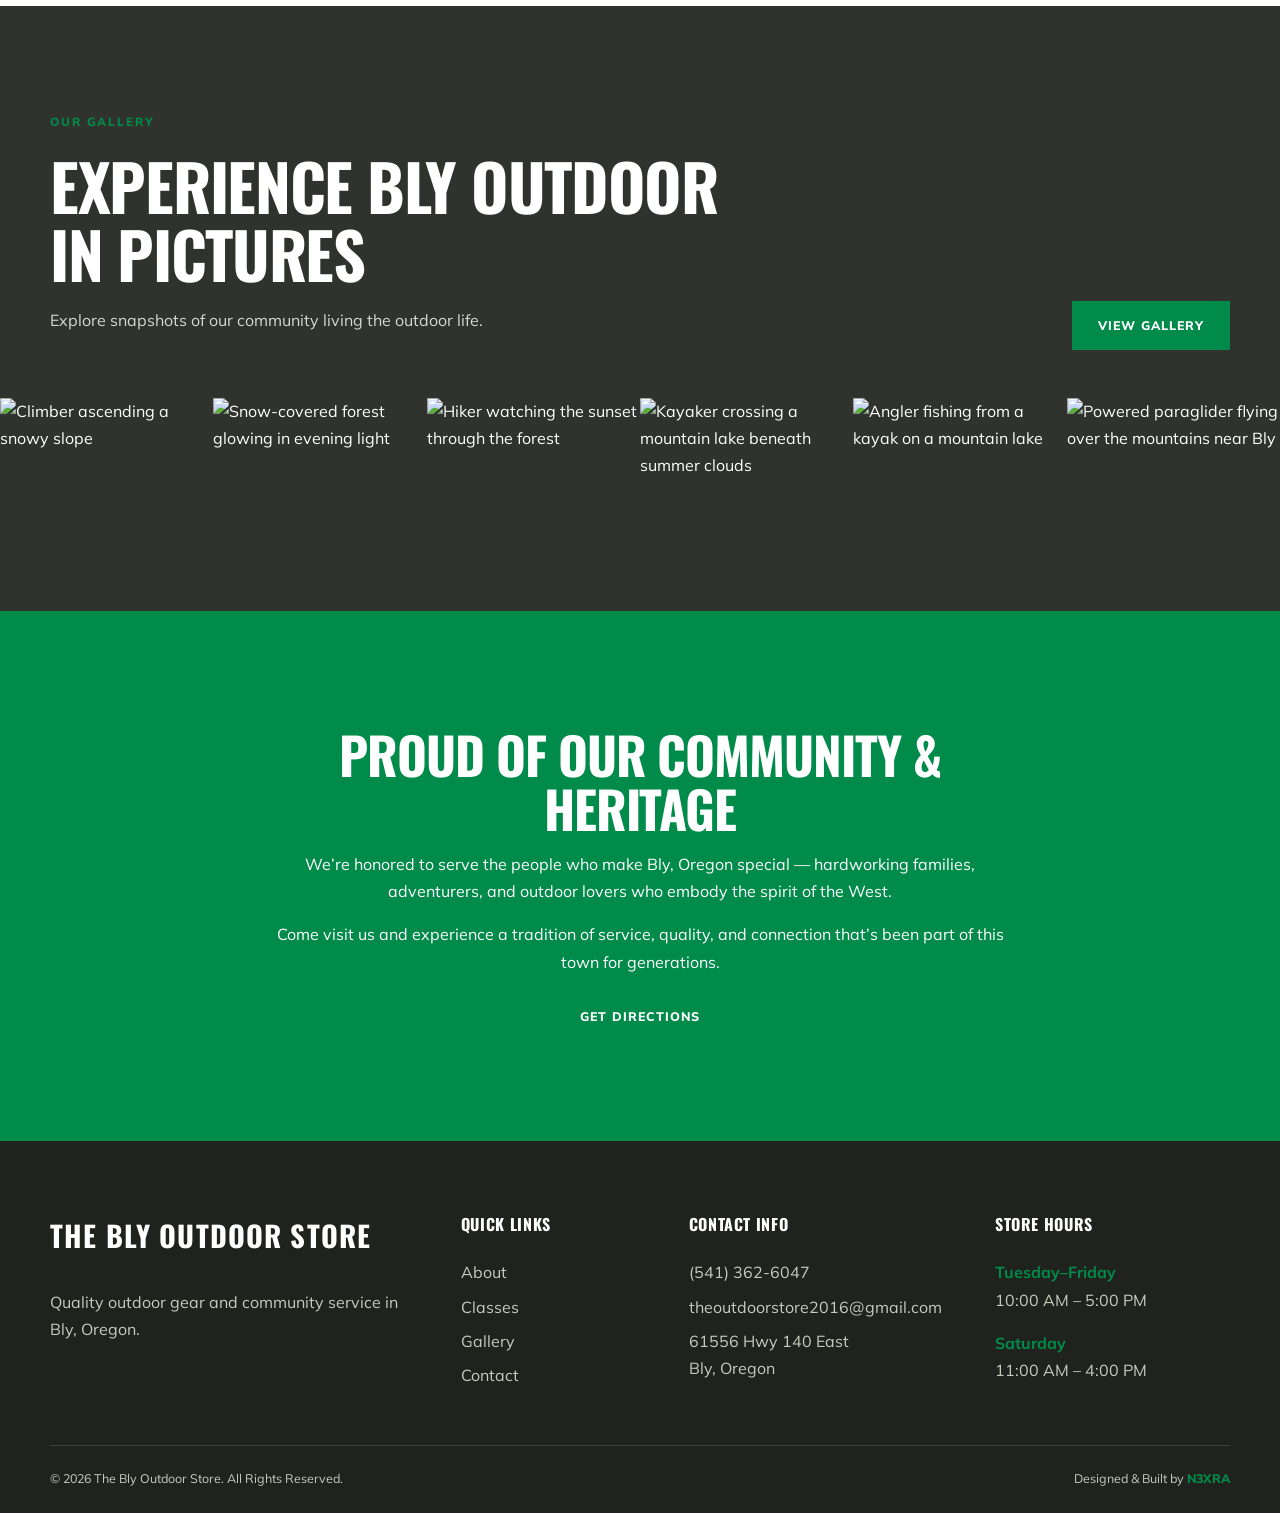
==== commit c3554d6c: "email update" ====
--- a/index.html
+++ b/index.html
@@ -24,7 +24,8 @@
   <link rel="preconnect" href="https://fonts.gstatic.com" crossorigin>
   <link href="https://fonts.googleapis.com/css2?family=Mulish:wght@400;600;700;800&family=Oswald:wght@500;600;700&display=swap" rel="stylesheet">
   <link rel="stylesheet" href="styles.css">
-  <link rel="stylesheet" href="birthday.css">
+  <link rel="stylesheet" href="special-features/birthday.css">
+  <link rel="stylesheet" href="special-features/bigfoot.css">
   <link rel="stylesheet" href="no-images.css">
 </head>
 <body>
@@ -106,7 +107,7 @@
     <div class="wrap footer-grid">
       <div><h3>The Bly Outdoor Store</h3><p>Quality outdoor gear and community service in Bly, Oregon.</p></div>
       <div><h4>Quick Links</h4><a href="/about-us/">About</a><a href="/classes-services/">Classes</a><a href="/gallery/">Gallery</a><a href="/contact-us/">Contact</a></div>
-      <div><h4>Contact Info</h4><a href="tel:+15413626047">(541) 362-6047</a><a href="mailto:info@theblyoutdoorstore.com">info@theblyoutdoorstore.com</a><a href="https://www.google.com/maps/dir/?api=1&amp;destination=61556+Hwy+140+East%2C+Bly%2C+OR" target="_blank" rel="noopener noreferrer">61556 Hwy 140 East<br>Bly, Oregon</a></div>
+      <div><h4>Contact Info</h4><a href="tel:+15413626047">(541) 362-6047</a><a href="mailto:theoutdoorstore2016@gmail.com">theoutdoorstore2016@gmail.com</a><a href="https://www.google.com/maps/dir/?api=1&amp;destination=61556+Hwy+140+East%2C+Bly%2C+OR" target="_blank" rel="noopener noreferrer">61556 Hwy 140 East<br>Bly, Oregon</a></div>
       <div><h4>Store Hours</h4><p><strong>Tuesday–Friday</strong><br>10:00 AM – 5:00 PM</p><p><strong>Saturday</strong><br>11:00 AM – 4:00 PM</p></div>
     </div>
     <div class="wrap copyright">
@@ -115,5 +116,7 @@
     </div>
   </footer>
   <script src="script.js"></script>
+  <script src="special-features/birthday.js"></script>
+  <script src="special-features/bigfoot.js"></script>
 </body>
 </html>
--- a/special-features/birthday.css
+++ b/special-features/birthday.css
@@ -0,0 +1,248 @@
+.birthday-announcement {
+  position: relative;
+  z-index: 30;
+  isolation: isolate;
+  overflow: hidden;
+  padding: 18px 20px 20px;
+  color: #fff;
+  background:
+    radial-gradient(circle at 15% 50%, rgba(255, 220, 92, .28), transparent 26%),
+    radial-gradient(circle at 85% 40%, rgba(255, 220, 92, .22), transparent 24%),
+    linear-gradient(115deg, #006f3d, #008b4b 48%, #006f3d);
+  border-bottom: 5px solid #daa637;
+  box-shadow: 0 8px 24px rgba(40, 35, 41, .2);
+  text-align: center;
+}
+
+.birthday-announcement::after {
+  position: absolute;
+  inset: 0;
+  z-index: 0;
+  content: "";
+  background: linear-gradient(105deg, transparent 30%, rgba(255, 225, 117, .3) 48%, rgba(255, 255, 255, .32) 50%, transparent 68%);
+  transform: translateX(-120%);
+  pointer-events: none;
+}
+
+.birthday-announcement.is-celebrating {
+  animation: birthday-banner-glow 1.55s ease-out both;
+}
+
+.birthday-announcement.is-celebrating::after {
+  animation: birthday-banner-sweep 1.25s ease-out both;
+}
+
+.birthday-announcement p {
+  position: relative;
+  z-index: 2;
+  display: grid;
+  gap: 1px;
+  margin: 0;
+  line-height: 1.2;
+}
+
+.birthday-announcement strong {
+  font-family: Oswald, sans-serif;
+  font-size: clamp(2.1rem, 5vw, 4.35rem);
+  font-weight: 700;
+  line-height: 1;
+  letter-spacing: .015em;
+  text-transform: uppercase;
+  text-shadow: 0 3px 0 rgba(0, 0, 0, .18);
+}
+
+.birthday-wildlife-runner {
+  position: absolute;
+  z-index: 0;
+  left: -230px;
+  bottom: 6px;
+  width: 190px;
+  height: 106px;
+  animation: wildlife-cross-banner 6.2s 1.05s linear both;
+  pointer-events: none;
+}
+
+.birthday-wildlife-sprite {
+  position: absolute;
+  z-index: 1;
+  display: block;
+  width: 100%;
+  height: 100px;
+  overflow: hidden;
+  filter: drop-shadow(0 3px 2px rgba(0, 0, 0, .28));
+  animation: wildlife-stride-rise .65s steps(1, end) 1.05s 10 both;
+}
+
+.birthday-wildlife-sprite img {
+  display: block;
+  width: 500%;
+  max-width: none;
+  height: 100%;
+  animation: wildlife-run-cycle .65s steps(1, end) 1.05s 10 both;
+}
+
+.birthday-wildlife-shadow {
+  position: absolute;
+  z-index: 0;
+  left: 28px;
+  bottom: 0;
+  width: 134px;
+  height: 9px;
+  border-radius: 50%;
+  background: rgba(14, 49, 28, .42);
+  filter: blur(2px);
+  transform-origin: center;
+  animation: wildlife-shadow .65s steps(1, end) 1.05s 10 both;
+}
+
+.birthday-kicker,
+.birthday-wish {
+  font-weight: 800;
+  letter-spacing: .13em;
+  text-transform: uppercase;
+}
+
+.birthday-kicker {
+  color: #ffe175;
+  font-size: .72rem;
+}
+
+.birthday-wish {
+  margin-top: 7px;
+  font-size: .68rem;
+}
+
+.birthday-confetti-screen {
+  position: fixed;
+  inset: 0;
+  z-index: 8999;
+  overflow: hidden;
+  pointer-events: none;
+}
+
+.birthday-confetti-screen i {
+  position: absolute;
+  top: var(--confetti-top);
+  left: var(--confetti-left);
+  width: var(--confetti-size);
+  height: calc(var(--confetti-size) * .55);
+  background: var(--confetti-color);
+  border-radius: 1px;
+  opacity: 0;
+  animation: confetti-fall var(--confetti-duration) var(--confetti-delay) cubic-bezier(.18, .65, .35, 1) forwards;
+}
+
+@media (max-width: 520px) {
+  .birthday-announcement {
+    padding: 15px 14px 17px;
+  }
+
+  .birthday-announcement strong {
+    font-size: clamp(2rem, 10vw, 3rem);
+  }
+
+  .birthday-kicker,
+  .birthday-wish {
+    letter-spacing: .08em;
+  }
+
+}
+
+@media (prefers-reduced-motion: no-preference) {
+  .birthday-announcement strong {
+    animation: birthday-entrance .65s cubic-bezier(.2, .8, .2, 1) both;
+  }
+
+}
+
+@media (prefers-reduced-motion: reduce) {
+  .birthday-wildlife-runner {
+    display: none;
+  }
+}
+
+@keyframes birthday-entrance {
+  0% {
+    opacity: 0;
+    color: #ffe175;
+    transform: scale(.92) translateY(8px);
+    text-shadow: 0 0 22px rgba(255, 225, 117, .85);
+  }
+
+  58% {
+    opacity: 1;
+    color: #fff1a8;
+    text-shadow: 0 0 16px rgba(255, 225, 117, .65);
+  }
+
+  100% {
+    opacity: 1;
+    color: #fff;
+    transform: scale(1) translateY(0);
+    text-shadow: 0 3px 0 rgba(0, 0, 0, .18);
+  }
+}
+
+@keyframes confetti-fall {
+  0% {
+    opacity: 0;
+    transform: translate3d(0, 0, 0) scale(.25) rotate(0);
+  }
+
+  5% {
+    opacity: 1;
+  }
+
+  18% {
+    opacity: 1;
+    transform: translate3d(var(--confetti-burst-x), var(--confetti-burst-y), 0) scale(1) rotate(160deg);
+  }
+
+  82% {
+    opacity: 1;
+  }
+
+  100% {
+    opacity: 0;
+    transform: translate3d(var(--confetti-drift), 110vh, 0) scale(.85) rotate(var(--confetti-spin));
+  }
+}
+
+@keyframes birthday-banner-sweep {
+  from { transform: translateX(-120%); }
+  to { transform: translateX(120%); }
+}
+
+@keyframes birthday-banner-glow {
+  0%, 100% { box-shadow: 0 8px 24px rgba(40, 35, 41, .2); }
+  35% { box-shadow: 0 10px 42px rgba(218, 166, 55, .75); }
+}
+
+@keyframes wildlife-cross-banner {
+  from { transform: translateX(0); }
+  to { transform: translateX(calc(100vw + 460px)); }
+}
+
+@keyframes wildlife-run-cycle {
+  0% { transform: translateX(0); }
+  20% { transform: translateX(-20%); }
+  40% { transform: translateX(-40%); }
+  60% { transform: translateX(-60%); }
+  80%, 100% { transform: translateX(-80%); }
+}
+
+@keyframes wildlife-stride-rise {
+  0%, 100% { transform: translateY(5px) rotate(1deg); }
+  20% { transform: translateY(-4px) rotate(-1deg); }
+  40% { transform: translateY(-13px) rotate(-2deg); }
+  60% { transform: translateY(-4px) rotate(0); }
+  80% { transform: translateY(2px) rotate(1deg); }
+}
+
+@keyframes wildlife-shadow {
+  0%, 100% { opacity: .62; transform: scaleX(1); }
+  20% { opacity: .38; transform: scaleX(.7); }
+  40% { opacity: .2; transform: scaleX(.48); }
+  60% { opacity: .36; transform: scaleX(.68); }
+  80% { opacity: .52; transform: scaleX(.88); }
+}
--- a/special-features/bigfoot.css
+++ b/special-features/bigfoot.css
@@ -0,0 +1,128 @@
+.bigfoot-heist-actor-window,
+.bigfoot-heist-letter-window {
+  position: absolute;
+  overflow: hidden;
+  pointer-events: none;
+  user-select: none;
+}
+
+.bigfoot-heist-actor-window {
+  z-index: 8;
+}
+
+.bigfoot-heist-letter-window {
+  z-index: 11;
+}
+
+.bigfoot-heist-actor {
+  position: absolute;
+  top: 0;
+  filter: drop-shadow(0 6px 6px rgba(18, 24, 14, .25));
+  transform: translateX(-70%);
+  will-change: transform;
+}
+
+.bigfoot-heist-actor img {
+  position: absolute;
+  inset: 0;
+  display: none;
+  width: 100%;
+  height: 100%;
+  object-fit: contain;
+}
+
+.bigfoot-heist-actor img.is-active {
+  display: block;
+}
+
+.bigfoot-runner-window {
+  position: absolute;
+  z-index: 8;
+  overflow: hidden;
+  pointer-events: none;
+  user-select: none;
+}
+
+.bigfoot-runner {
+  position: absolute;
+  top: 0;
+  filter: drop-shadow(0 6px 6px rgba(18, 24, 14, .25));
+  will-change: transform;
+}
+
+.bigfoot-runner img {
+  position: absolute;
+  inset: 0;
+  display: none;
+  width: 100%;
+  height: 100%;
+  object-fit: contain;
+}
+
+.bigfoot-runner img.is-active {
+  display: block;
+}
+
+.bigfoot-runner .bigfoot-stolen-letter {
+  z-index: 2;
+}
+
+.bigfoot-return-stage {
+  position: absolute;
+  z-index: 12;
+  overflow: visible;
+  pointer-events: none;
+  user-select: none;
+}
+
+.bigfoot-returner {
+  top: 0;
+}
+
+.bigfoot-returner.is-running-right .bigfoot-run-frame {
+  transform: scaleX(-1);
+}
+
+.bigfoot-returner .bigfoot-stolen-letter {
+  filter: none;
+}
+
+.bigfoot-heist-heading {
+  position: relative;
+  z-index: 9;
+}
+
+.bigfoot-letter-line {
+  white-space: nowrap;
+}
+
+.bigfoot-letter-slot {
+  display: inline-block;
+  overflow: visible;
+  width: auto;
+  transition: width .3s cubic-bezier(.4, 0, .2, 1);
+  vertical-align: baseline;
+}
+
+.bigfoot-letter-slot.is-stolen {
+  width: 0 !important;
+}
+
+.bigfoot-stolen-letter {
+  position: absolute;
+  z-index: 1;
+  margin: 0;
+  padding: 0;
+  pointer-events: none;
+  user-select: none;
+  will-change: transform;
+}
+
+@media (max-width: 899px), (prefers-reduced-motion: reduce) {
+  .bigfoot-heist-actor-window,
+  .bigfoot-heist-letter-window,
+  .bigfoot-runner-window,
+  .bigfoot-return-stage {
+    display: none !important;
+  }
+}
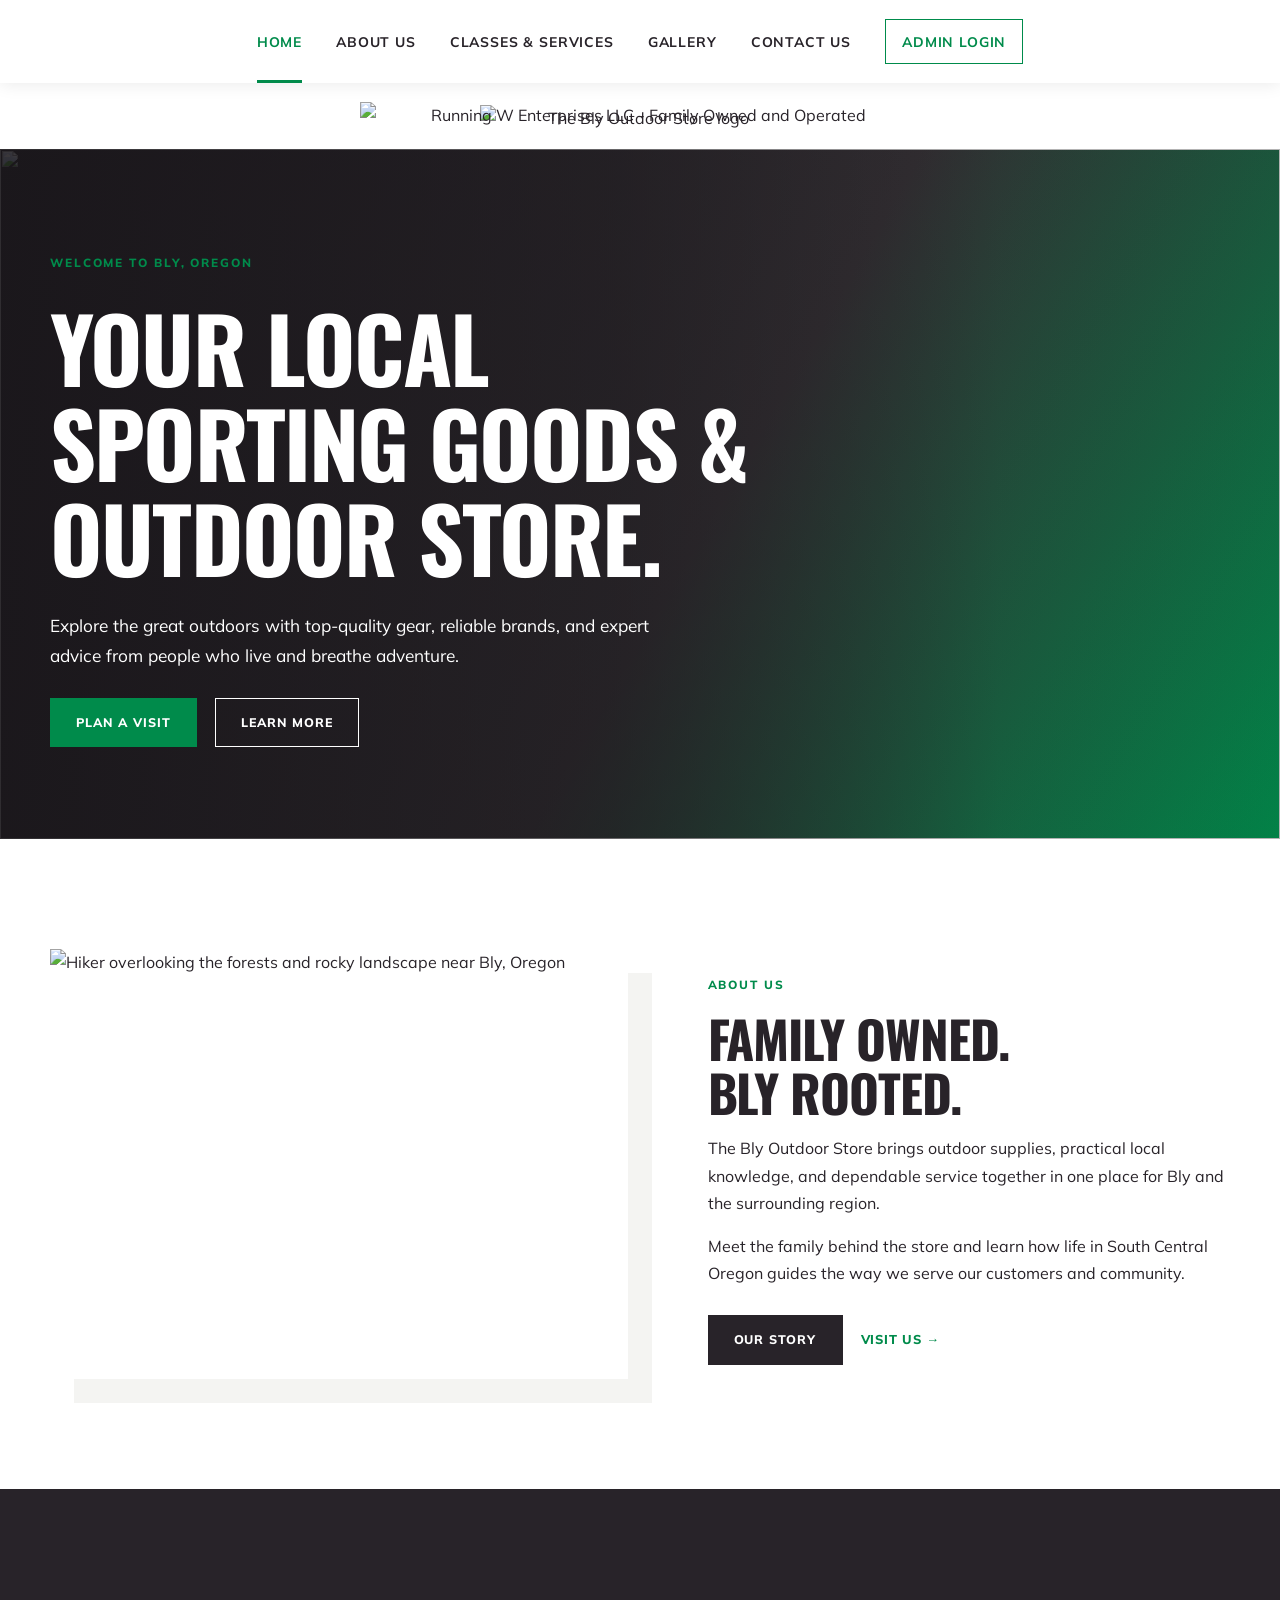
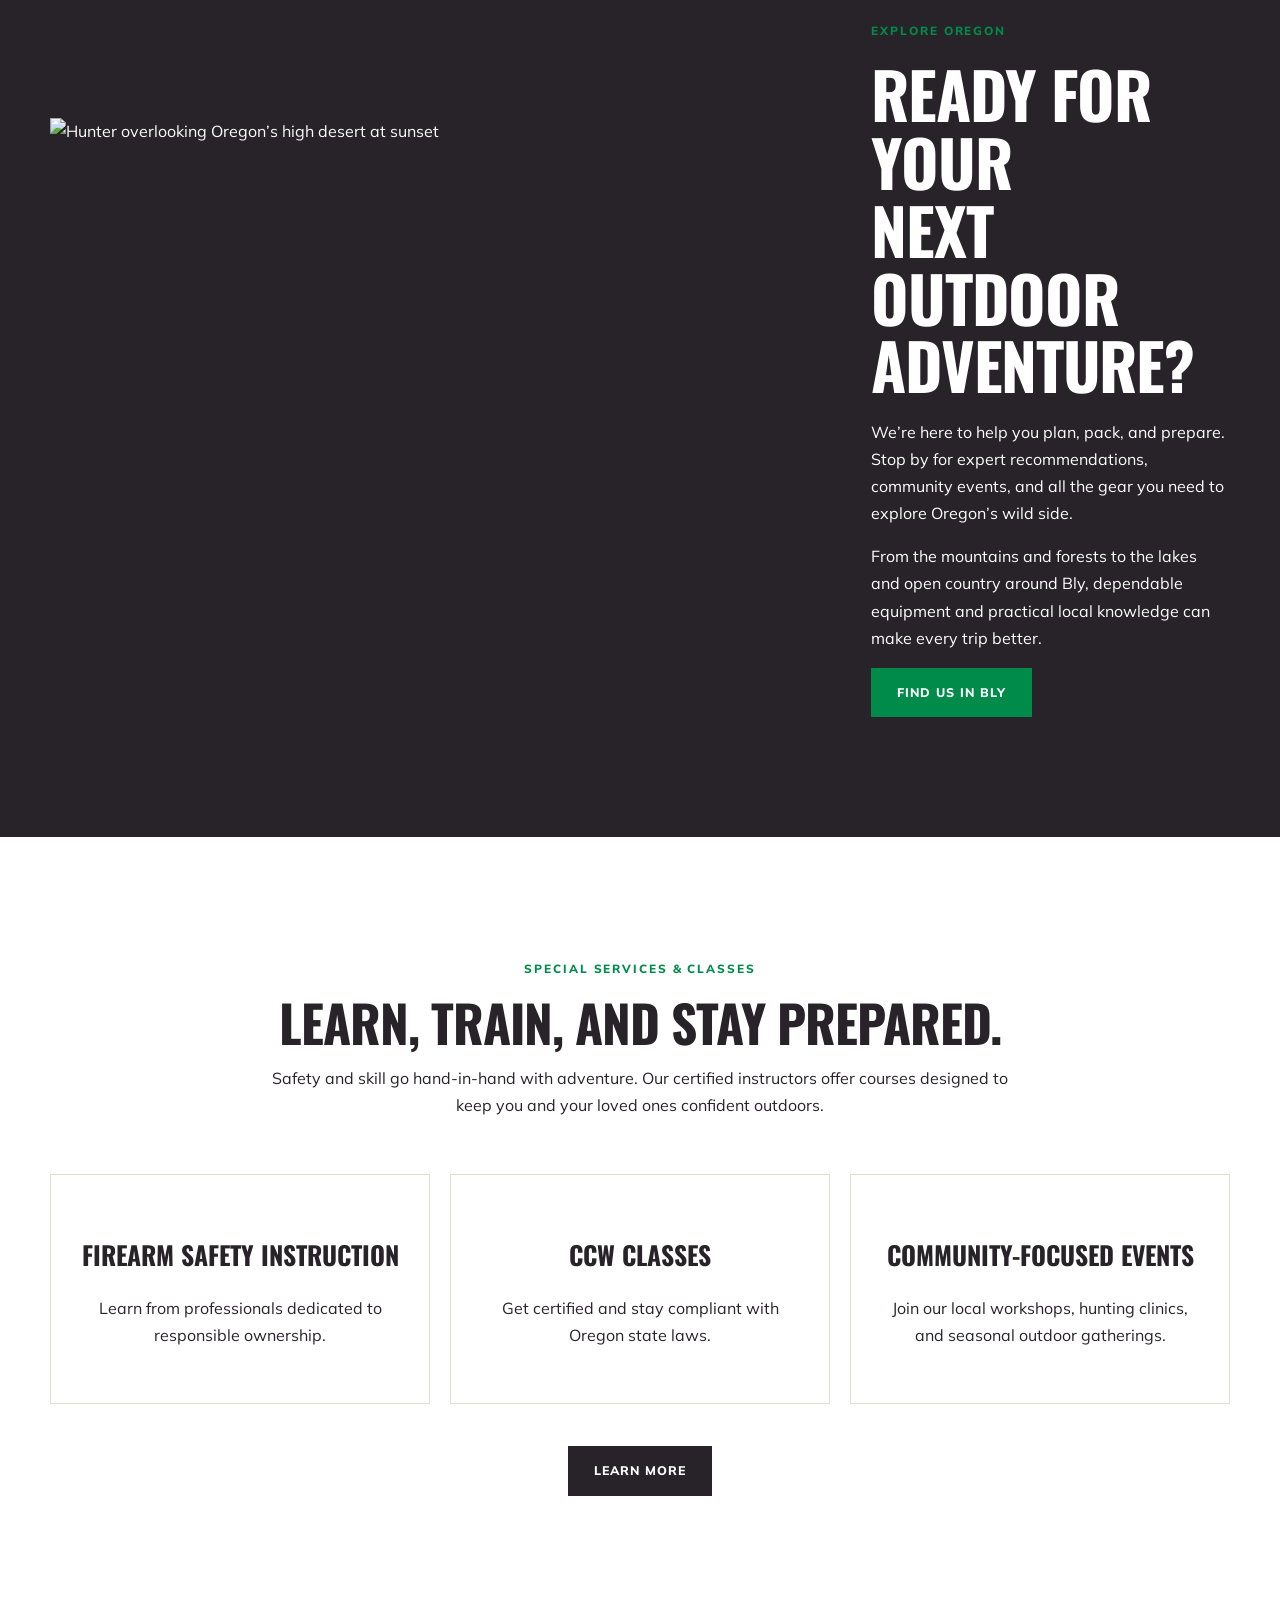
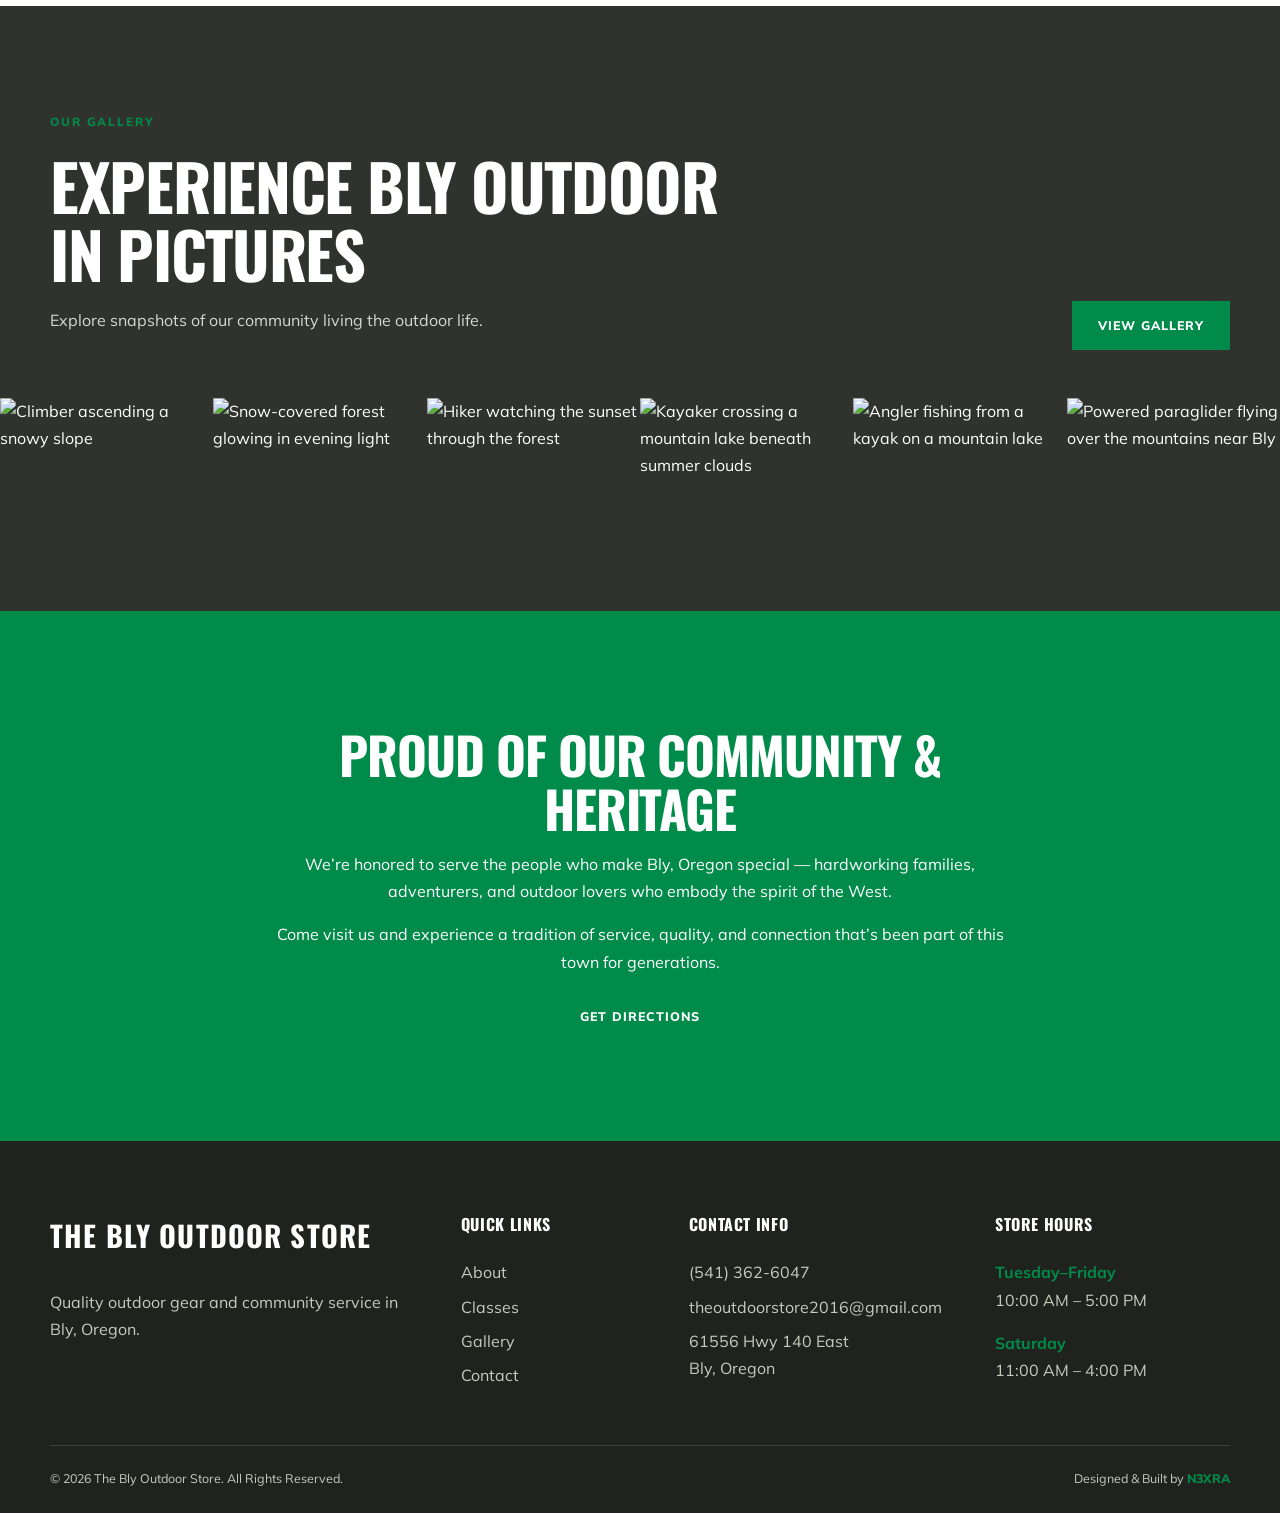
==== commit 7ba7a062: "Add Login To Site" ====
--- a/index.html
+++ b/index.html
@@ -27,13 +27,14 @@
   <link rel="stylesheet" href="special-features/birthday.css">
   <link rel="stylesheet" href="special-features/bigfoot.css">
   <link rel="stylesheet" href="no-images.css">
+  <link rel="stylesheet" href="admin-login.css">
 </head>
 <body>
   <a class="skip-link" href="#main">Skip to content</a>
   <header class="site-header">
     <div class="wrap header-inner">
       <nav id="main-menu" aria-label="Main navigation">
-        <a class="active" href="/">Home</a><a href="/about-us/">About Us</a><a href="/classes-services/">Classes &amp; Services</a><a href="/gallery/">Gallery</a><a href="/contact-us/">Contact Us</a>
+        <a class="active" href="/">Home</a><a href="/about-us/">About Us</a><a href="/classes-services/">Classes &amp; Services</a><a href="/gallery/">Gallery</a><a href="/contact-us/">Contact Us</a><a class="admin-login" href="https://the-bly-outdoor-store.portal.n3xra.com/" target="_blank" rel="noopener noreferrer">Admin Login</a>
       </nav>
       <button class="menu-toggle" aria-expanded="false" aria-controls="main-menu"><span></span><span></span><span></span><span class="sr-only">Menu</span></button>
     </div>
--- a/admin-login.css
+++ b/admin-login.css
@@ -0,0 +1,22 @@
+nav a.admin-login {
+  padding: 10px 16px;
+  border: 1px solid var(--green);
+  color: var(--green);
+  transition: background-color .2s, border-color .2s, color .2s, transform .2s;
+}
+
+nav a.admin-login:hover,
+nav a.admin-login:focus-visible {
+  background: var(--green);
+  border-color: var(--green);
+  color: #fff;
+  transform: translateY(-1px);
+}
+
+@media (max-width: 850px) {
+  nav a.admin-login {
+    margin-top: 8px;
+    padding: 12px 14px;
+    text-align: center;
+  }
+}
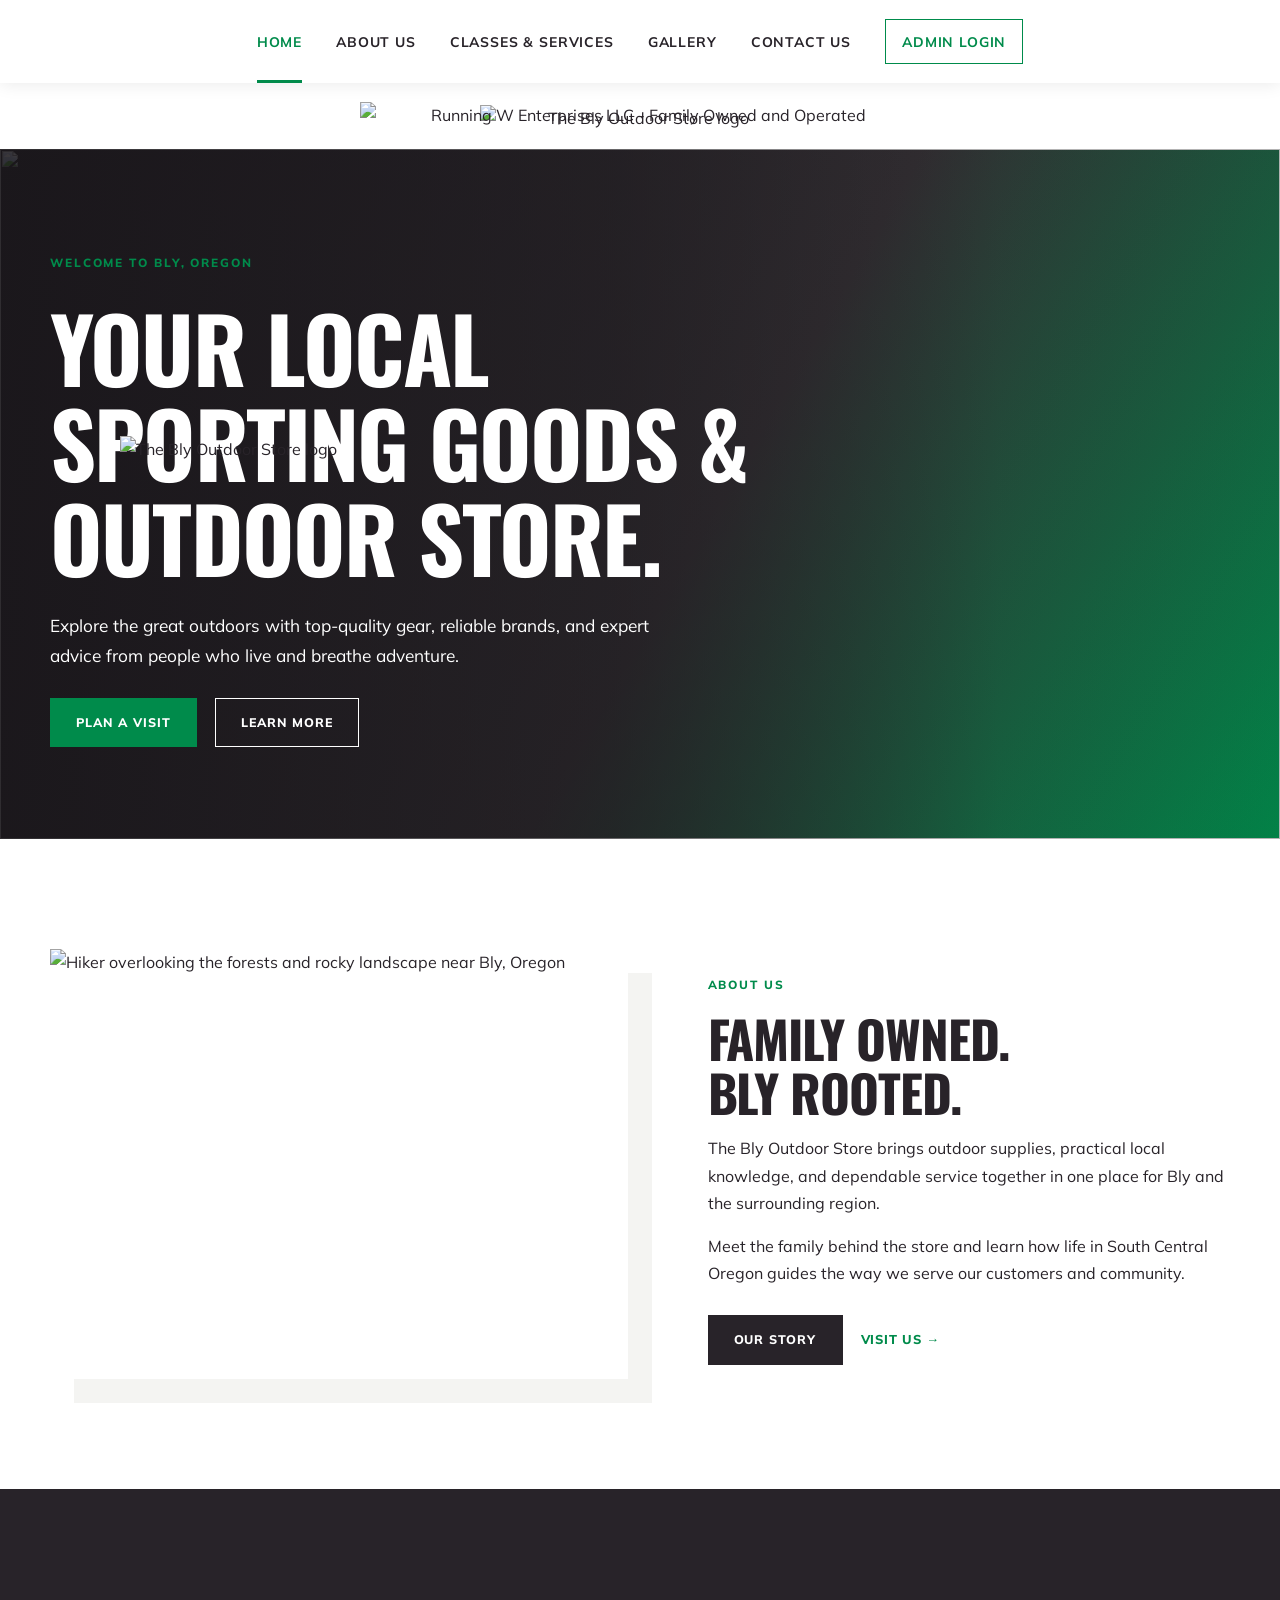
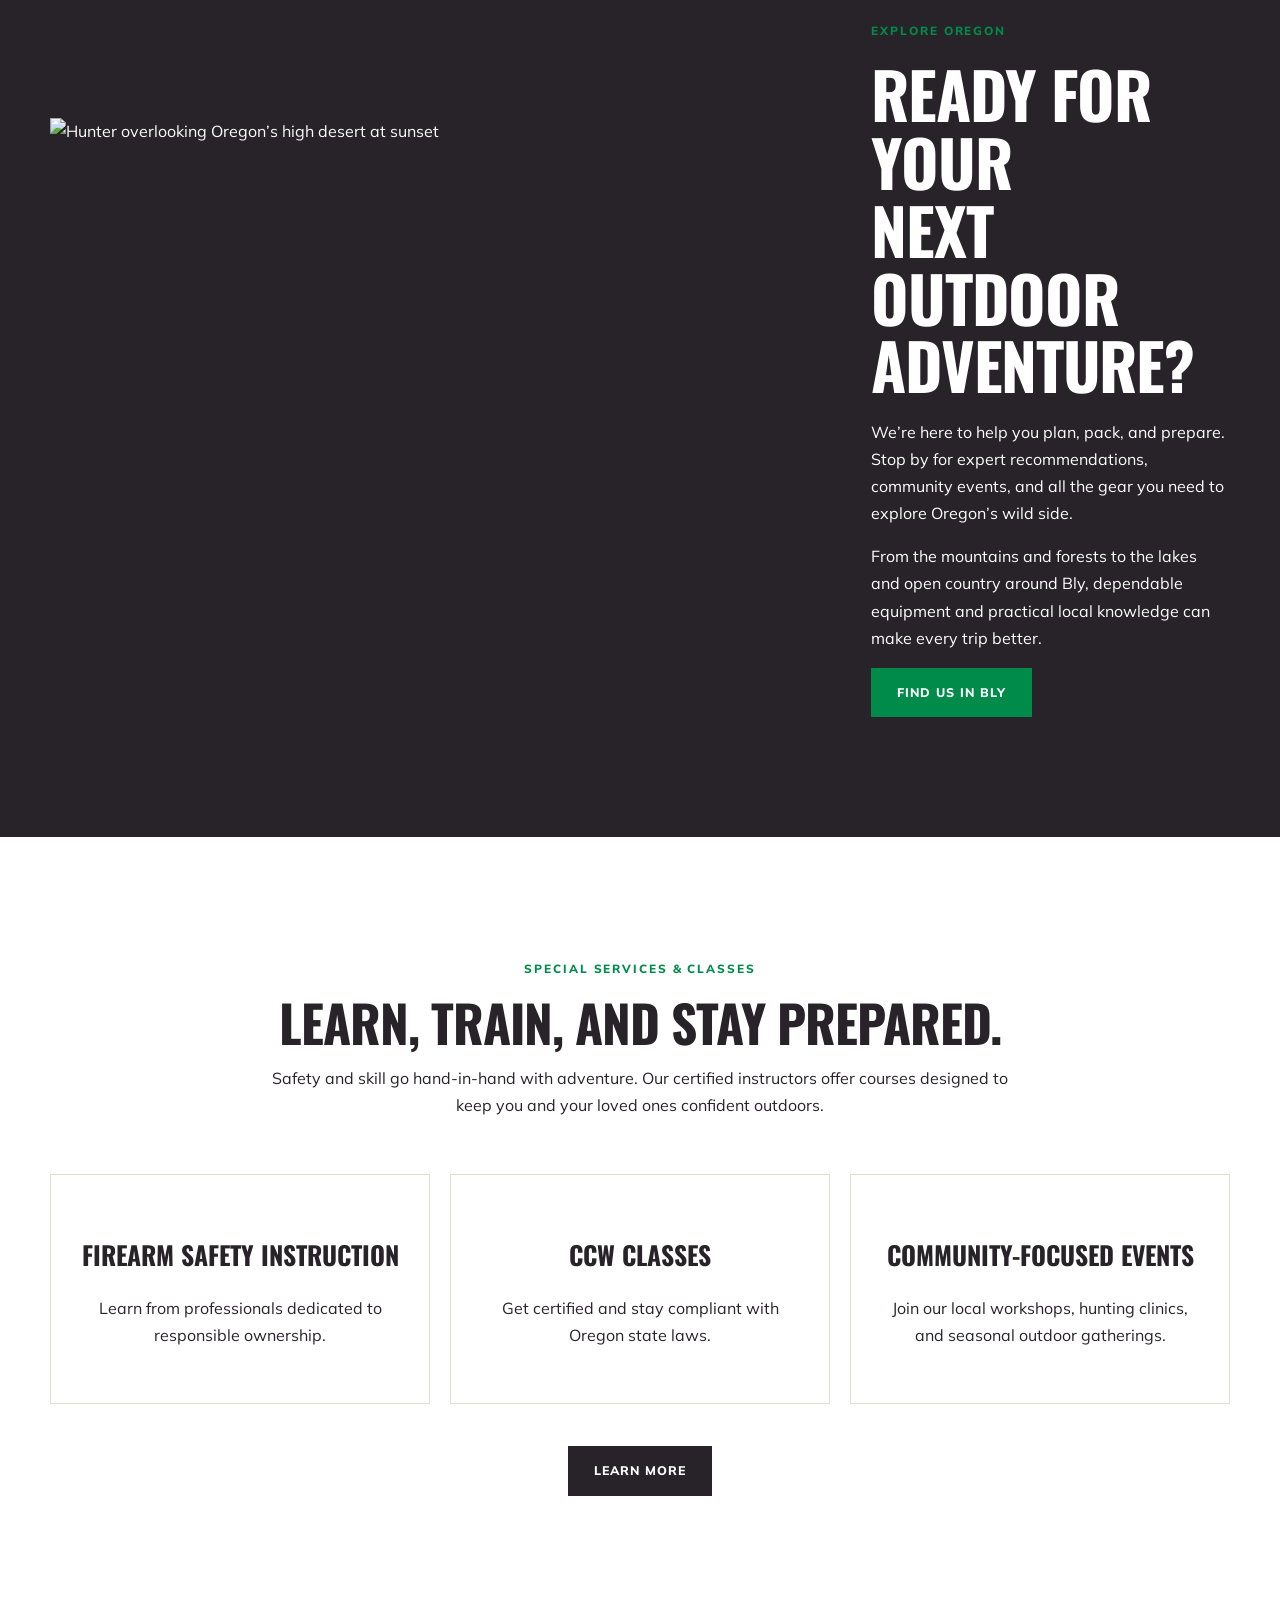
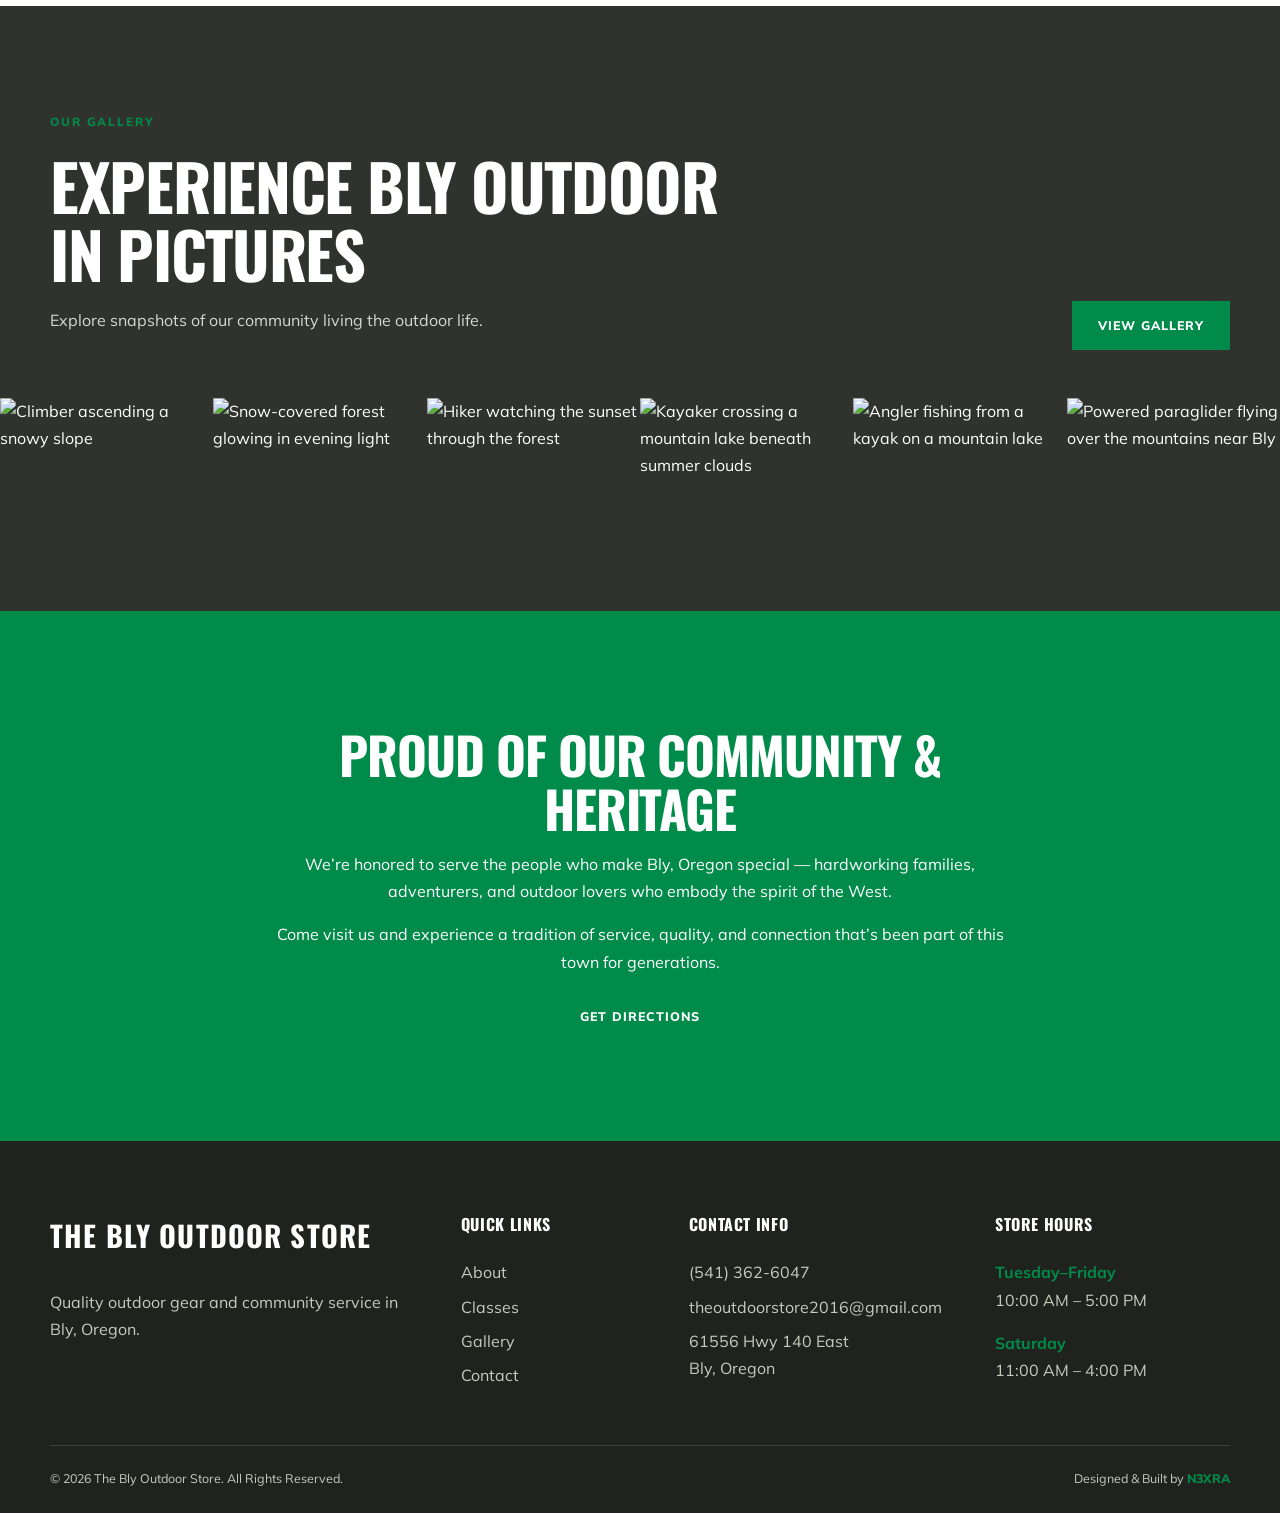
==== commit 3299a41a: "portal link fix" ====
--- a/index.html
+++ b/index.html
@@ -34,7 +34,7 @@
   <header class="site-header">
     <div class="wrap header-inner">
       <nav id="main-menu" aria-label="Main navigation">
-        <a class="active" href="/">Home</a><a href="/about-us/">About Us</a><a href="/classes-services/">Classes &amp; Services</a><a href="/gallery/">Gallery</a><a href="/contact-us/">Contact Us</a><a class="admin-login" href="https://the-bly-outdoor-store.portal.n3xra.com/" target="_blank" rel="noopener noreferrer">Admin Login</a>
+        <a class="active" href="/">Home</a><a href="/about-us/">About Us</a><a href="/classes-services/">Classes &amp; Services</a><a href="/gallery/">Gallery</a><a href="/contact-us/">Contact Us</a><a class="admin-login" href="https://the-bly-outdoor-store.portal.n3xra.com/">Admin Login</a>
       </nav>
       <button class="menu-toggle" aria-expanded="false" aria-controls="main-menu"><span></span><span></span><span></span><span class="sr-only">Menu</span></button>
     </div>
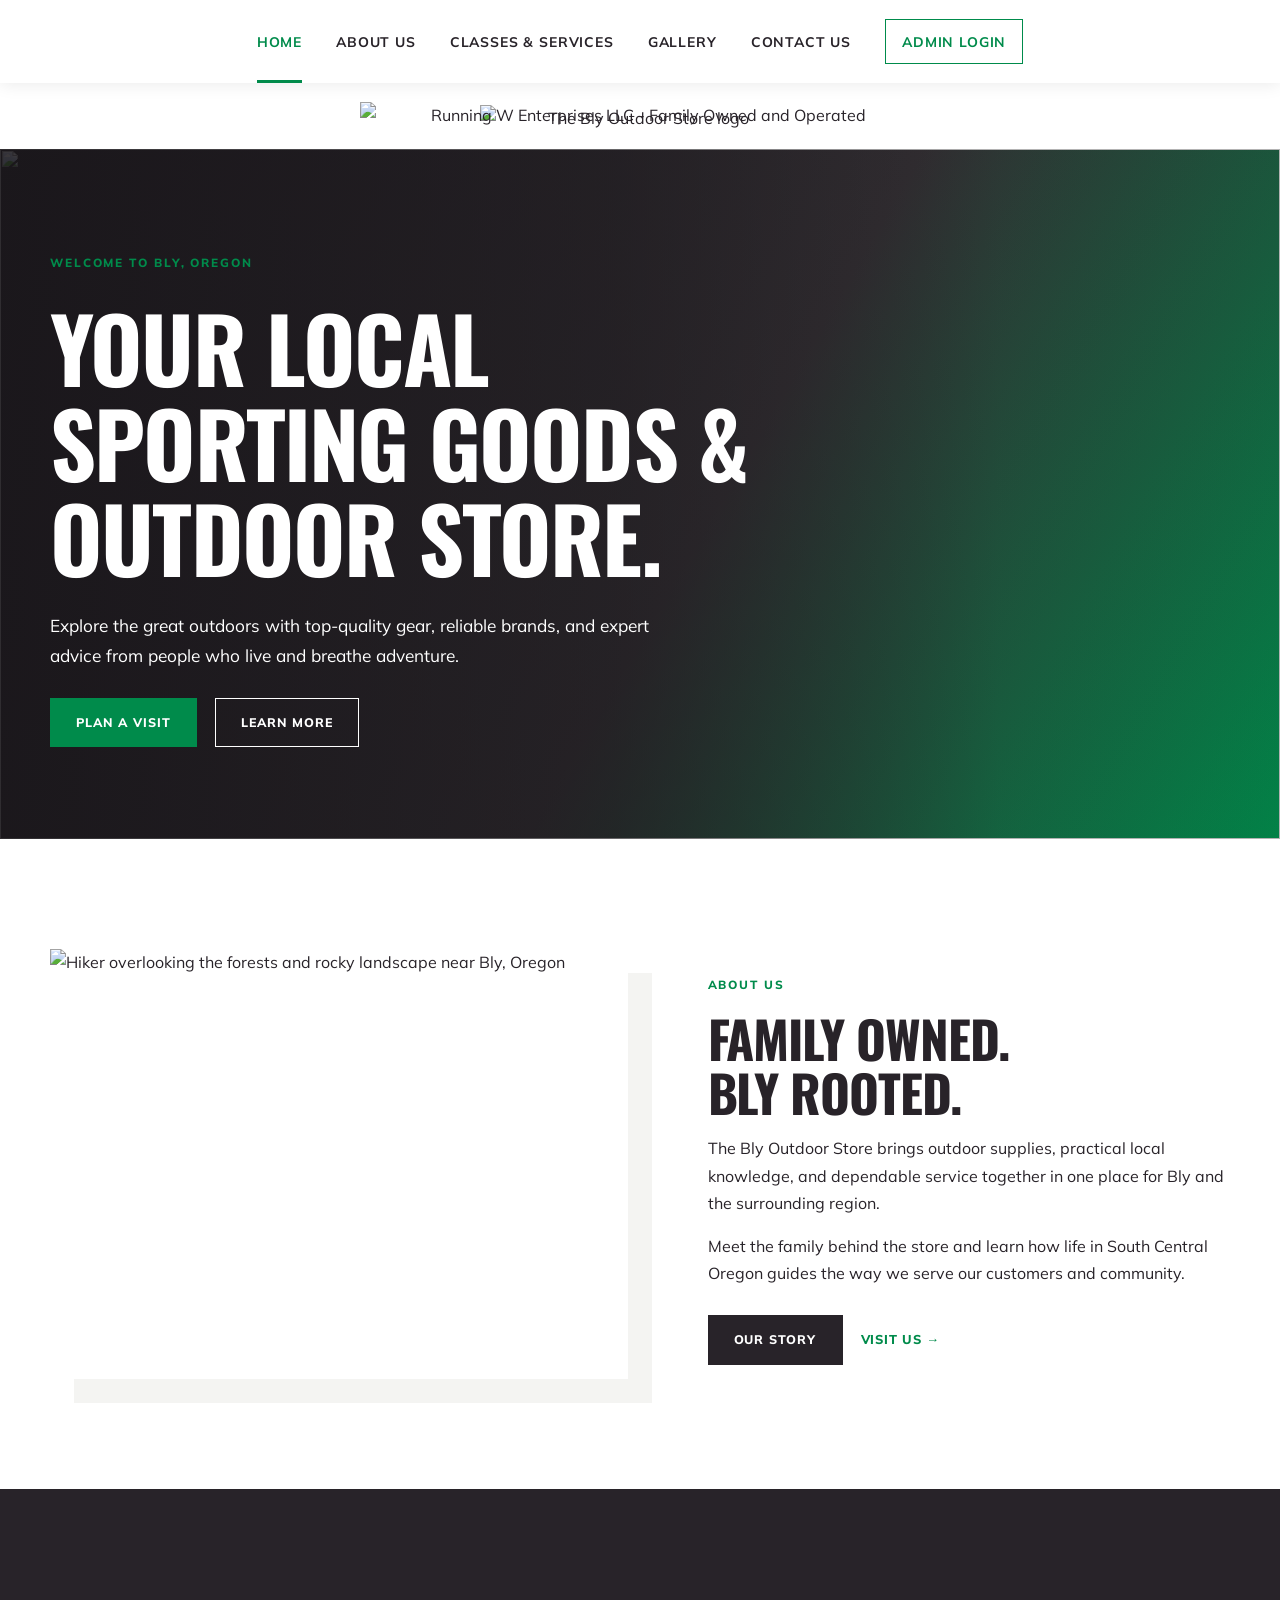
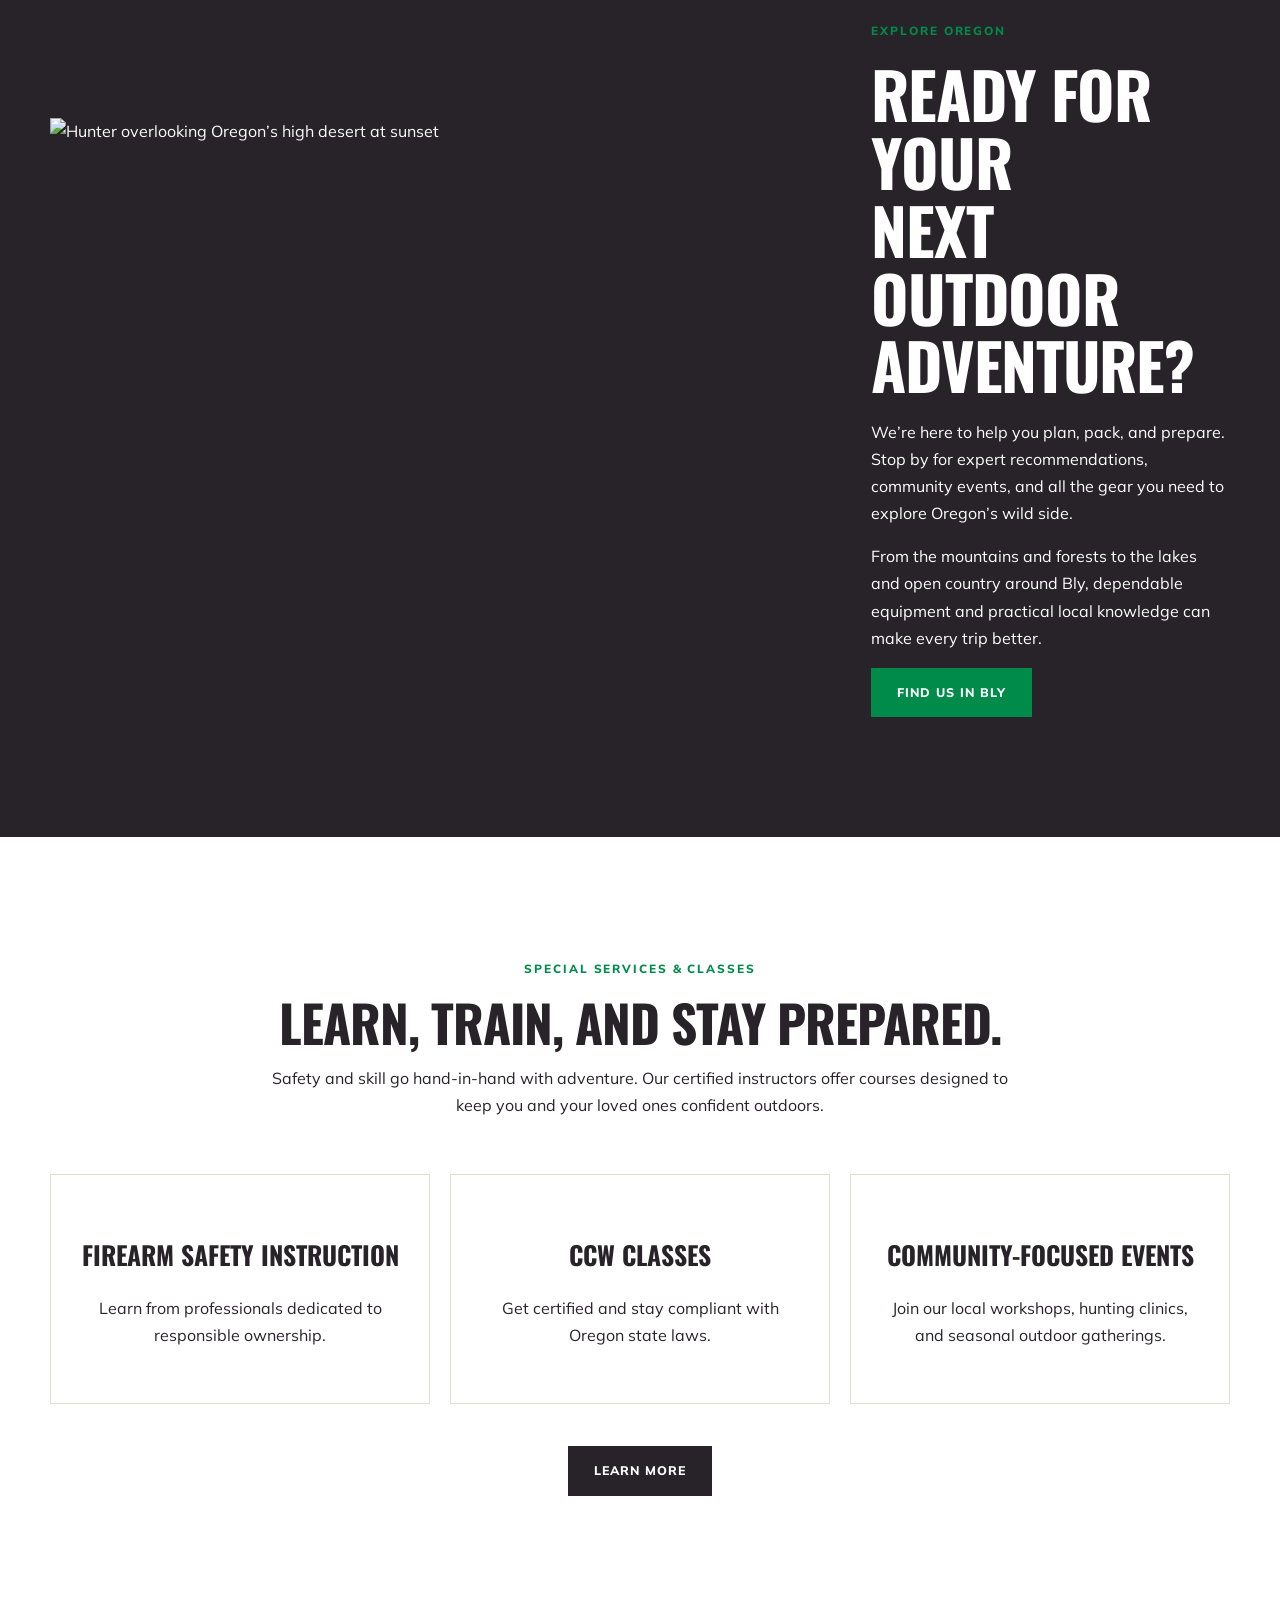
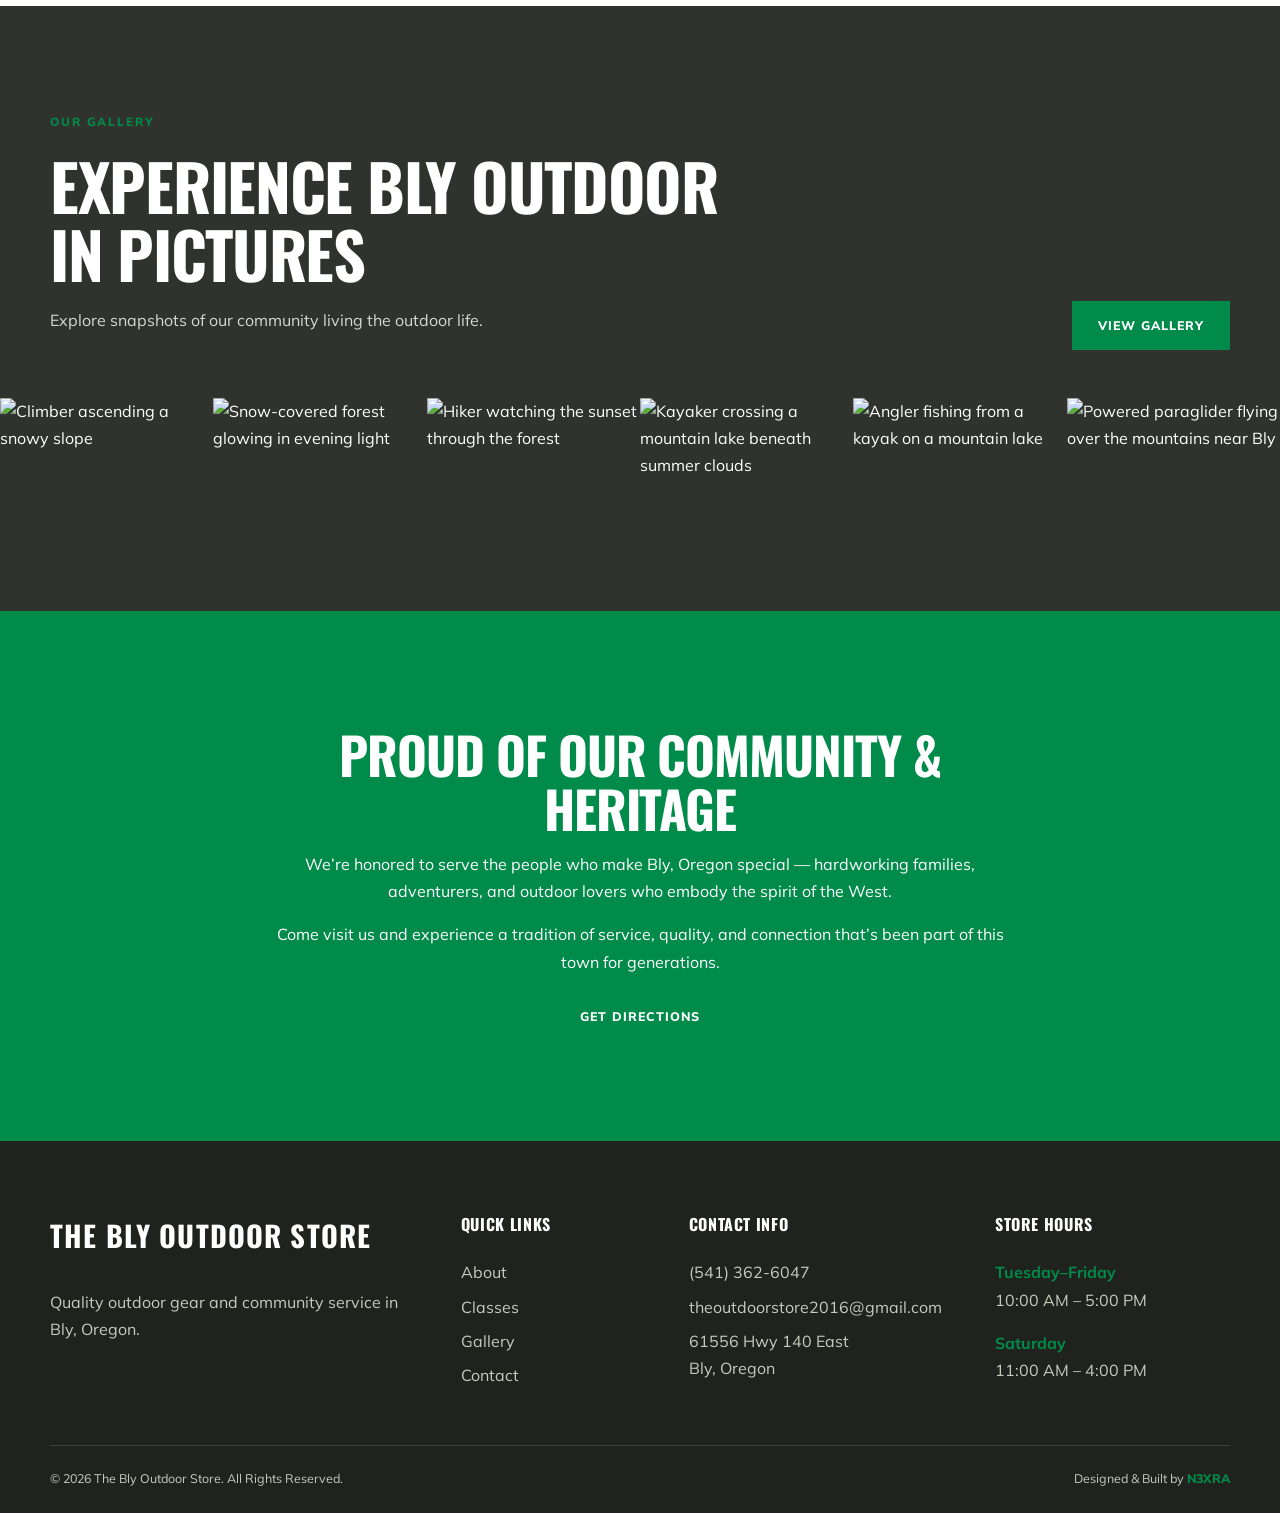
==== commit 6f960f9c: "Point N3XRA footer credits to Projects" ====
--- a/index.html
+++ b/index.html
@@ -113,7 +113,7 @@
     </div>
     <div class="wrap copyright">
       <span>© 2026 The Bly Outdoor Store. All Rights Reserved.</span>
-      <span>Designed &amp; Built by <a href="https://n3xra.com/" target="_blank" rel="noopener noreferrer">N3XRA</a></span>
+      <span>Designed &amp; Built by <a href="https://www.n3xra.com/projects" target="_blank" rel="noopener noreferrer">N3XRA</a></span>
     </div>
   </footer>
   <script src="script.js"></script>
